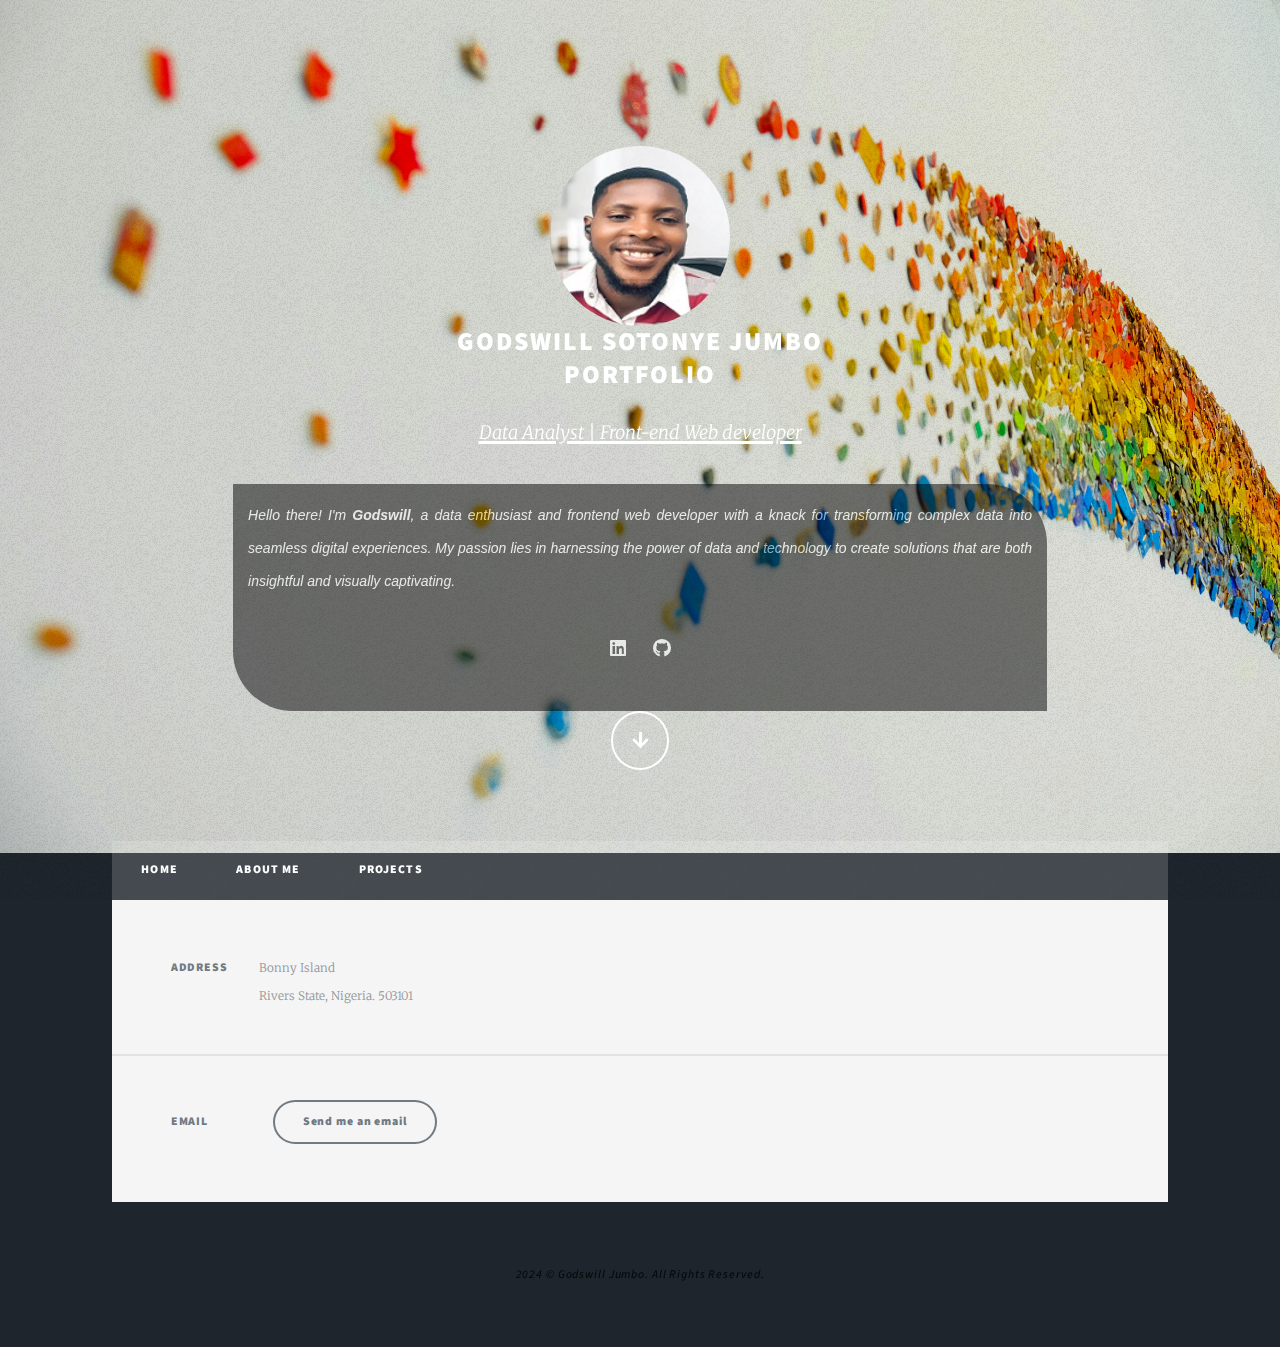
==== index.html @ 6b34c055 "Add files via upload" ====
<!DOCTYPE HTML>
<html>
	<head>
		<title>Godswill's Portfolio</title>
		<meta charset="utf-8" />
		<meta name="viewport" content="width=device-width, initial-scale=1, user-scalable=no" />
		<link rel="stylesheet" href="assets/css/main.css" />
		<noscript><link rel="stylesheet" href="assets/css/noscript.css" /></noscript>
	</head>
	<body class="is-preload">

		<!-- Wrapper -->
			<div id="wrapper" class="fade-in">

				<!-- Intro -->
					<div id="intro">
						<div class="round-frame">
							<img src="images/GodswillJumbo.jpg" alt="profile_photo" />
						</div>
						<h2>Godswill Sotonye Jumbo<br/>
						Portfolio</h2>
						<p style="text-decoration: underline;
						text-decoration-thickness: 3px;">Data Analyst | Front-end Web developer</p>
						<div style="
						Background-color: #000; opacity: 0.5; 
						font-size: 14px; font-style: italic; font-family: Verdana, Geneva, Tahoma, sans-serif;
						width: 70%; text-align: justify; padding: 15px; 
						border-top-right-radius: 60px; border-bottom-left-radius: 60px; ">					
						Hello there! I'm <b>Godswill</b>, a data enthusiast and frontend web developer
							with a knack for transforming complex data into seamless digital experiences.
							My passion lies in harnessing the power of data and technology to create solutions
							that are both insightful and visually captivating.
							<br/><br/>
							<div style="text-align: center;">
								<ul class="icons">
									<li><a href="https://www.linkedin.com/in/godswilljumbo" class="icon brands fa-linkedin"><span class="label">LinkedIn</span></a></li>
									<li><a href="https://www.github.com/godswilljumbo" class="icon brands fa-github"><span class="label">GitHub</span></a></li>
								</ul>
							</div>
						</div>
						<ul class="actions">
							<li><a href="#header" class="button icon solid solo fa-arrow-down scrolly">Continue</a></li>
						</ul>
					</div>

				<!-- Header -->
					<header id="header">
						<a href="index.html" class="logo">My Projects</a>
					</header>

				<!-- Nav -->
					<nav id="nav">
						<ul class="links">
							<li><a href="index.html">Home</a></li>
							<li><a href="about.html">About Me</a></li>
							<li><a href="projects.html">Projects</a></li>

						</ul>
						
					</nav>

				
				<!-- Footer -->
					<footer id="footer">
						
						<section class="split contact">
							<section class="alt">
								<h3>Address</h3> 
								<p>Bonny Island<br />
								Rivers State, Nigeria. 503101</p>
							</section>
							<section>
								<h3>Email</h3>
								<p></p><ul><a href="mailto:godswill.j@outlook.com?subject=?&body=Message..." class="button">Send me an email</a></ul>
							</section>
							
						</section>
					</footer>

				<!-- Copyright -->
                <div id="copyright" style="color:#000">
                    2024 &copy Godswill Jumbo. All Rights Reserved.
                </div>

			</div>

		<!-- Scripts -->
			<script src="assets/js/jquery.min.js"></script>
			<script src="assets/js/jquery.scrollex.min.js"></script>
			<script src="assets/js/jquery.scrolly.min.js"></script>
			<script src="assets/js/browser.min.js"></script>
			<script src="assets/js/breakpoints.min.js"></script>
			<script src="assets/js/util.js"></script>
			<script src="assets/js/main.js"></script>

	</body>
</html>
---- assets/css/main.css ----
@import url(fontawesome-all.min.css);
@import url("https://fonts.googleapis.com/css?family=Merriweather:300,700,300italic,700italic|Source+Sans+Pro:900");

html, body, div, span, applet, object,
iframe, h1, h2, h3, h4, h5, h6, p, blockquote,
pre, a, abbr, acronym, address, big, cite,
code, del, dfn, em, img, ins, kbd, q, s, samp,
small, strike, strong, sub, sup, tt, var, b,
u, i, center, dl, dt, dd, ol, ul, li, fieldset,
form, label, legend, table, caption, tbody,
tfoot, thead, tr, th, td, article, aside,
canvas, details, embed, figure, figcaption,
footer, header, hgroup, menu, nav, output, ruby,
section, summary, time, mark, audio, video {
	margin: 0;
	padding: 0;
	border: 0;
	font-size: 100%;
	font: inherit;
	vertical-align: baseline;}

article, aside, details, figcaption, figure,
footer, header, hgroup, menu, nav, section {
	display: block;}

body {
	line-height: 1;
}

ol, ul {
	list-style: none;
}

blockquote, q {
	quotes: none;
}

	blockquote:before, blockquote:after, q:before, q:after {
		content: '';
		content: none;
	}

table {
	border-collapse: collapse;
	border-spacing: 0;
}

body {
	-webkit-text-size-adjust: none;
}

mark {
	background-color: transparent;
	color: inherit;
}

input::-moz-focus-inner {
	border: 0;
	padding: 0;
}

input, select, textarea {
	-moz-appearance: none;
	-webkit-appearance: none;
	-ms-appearance: none;
	appearance: none;
}

/* Basic */

	@-ms-viewport {
		width: device-width;
	}

	body {
		-ms-overflow-style: scrollbar;
	}

	@media screen and (max-width: 480px) {

		html, body {
			min-width: 320px;
		}

	}

	html {
		box-sizing: border-box;
	}

	*, *:before, *:after {
		box-sizing: inherit;
	}

	body {
		background-color: #1e252d;
	}

		body.is-preload *, body.is-preload *:before, body.is-preload *:after {
			-moz-animation: none !important;
			-webkit-animation: none !important;
			-ms-animation: none !important;
			animation: none !important;
			-moz-transition: none !important;
			-webkit-transition: none !important;
			-ms-transition: none !important;
			transition: none !important;
		}

/* Type */

	html {
		font-size: 16pt;
	}

		@media screen and (max-width: 1680px) {

			html {
				font-size: 12pt;
			}

		}

		@media screen and (max-width: 1280px) {

			html {
				font-size: 11pt;
			}

		}

		@media screen and (max-width: 360px) {

			html {
				font-size: 10pt;
			}

		}

	body {
		color: #212931;
	}

	body, input, select, textarea {
		font-family: "Merriweather", Georgia, serif;
		font-weight: 300;
		font-size: 1rem;
		line-height: 2.375;
	}

	a {
		-moz-transition: color 0.2s ease-in-out, background-color 0.2s ease-in-out, border-color 0.2s ease-in-out, box-shadow 0.2s ease-in-out;
		-webkit-transition: color 0.2s ease-in-out, background-color 0.2s ease-in-out, border-color 0.2s ease-in-out, box-shadow 0.2s ease-in-out;
		-ms-transition: color 0.2s ease-in-out, background-color 0.2s ease-in-out, border-color 0.2s ease-in-out, box-shadow 0.2s ease-in-out;
		transition: color 0.2s ease-in-out, background-color 0.2s ease-in-out, border-color 0.2s ease-in-out, box-shadow 0.2s ease-in-out;
		border-bottom: dotted 1px;
		text-decoration: none;
	}

		a:hover {
			border-bottom-color: transparent;
		}

	strong, b {
		font-weight: 600;
	}

	em, i {
		font-style: italic;
	}

	p {
		text-align: justify;
		margin: 0 0 2rem 0;
	}

	h1, h2, h3, h4, h5, h6 {
		font-family: "Source Sans Pro", Helvetica, sans-serif;
		font-weight: 900;
		line-height: 1.5;
		letter-spacing: 0.075em;
		text-transform: uppercase;
		margin: 0 0 1rem 0;
	}

		h1 a, h2 a, h3 a, h4 a, h5 a, h6 a {
			border-bottom: 0;
			color: inherit;
			text-decoration: none;
		}

	h1 {
		font-size: 4rem;
		line-height: 1.1;
		margin: 0 0 2rem 0;
	}

	h2 {
		font-size: 1.75rem;
		line-height: 1.3;
		margin: 0 0 1.5rem 0;
	}

	h3 {
		font-size: 1.25rem;
		margin: 0 0 1.5rem 0;
	}

	h4 {
		font-size: 1rem;
	}

	h5 {
		font-size: 0.9rem;
	}

	h6 {
		font-size: 0.8rem;
	}

	sub {
		font-size: 0.8rem;
		position: relative;
		top: 0.5rem;
	}

	sup {
		font-size: 0.8rem;
		position: relative;
		top: -0.5rem;
	}

	blockquote {
		border-left: solid 4px;
		font-style: italic;
		margin: 0 0 2rem 0;
		padding: 0.5rem 0 0.5rem 2rem;
	}

	code {
		border: solid 2px;
		font-family: "Courier New", monospace;
		font-size: 0.9rem;
		margin: 0 0.25rem;
		padding: 0.25rem 0.65rem;
	}

	pre {
		-webkit-overflow-scrolling: touch;
		font-family: "Courier New", monospace;
		font-size: 0.9rem;
		margin: 0 0 2rem 0;
	}

		pre code {
			display: block;
			line-height: 1.75;
			padding: 1rem 1.5rem;
			overflow-x: auto;
		}

	hr {
		border: 0;
		border-bottom: solid 2px;
		margin: 3rem 0;
	}

		hr.major {
			margin: 5rem 0;
		}

	.align-left {
		text-align: left;
	}

	.align-center {
		text-align: center;
	}

	.align-right {
		text-align: right;
	}

	input, select, textarea {
		color: #212931;
	}

	a {
		color: #212931;
		border-bottom-color: rgba(33, 41, 49, 0.5);
	}

		a:hover {
			border-bottom-color: transparent;
			color: #18bfef !important;
		}

	strong, b {
		color: #212931;
	}

	h1, h2, h3, h4, h5, h6 {
		color: #212931;
	}

	blockquote {
		border-left-color: #eeeeee;
	}

	code {
		background: rgba(220, 220, 220, 0.25);
		border-color: #eeeeee;
	}

	hr {
		border-bottom-color: #eeeeee;
	}

/* Row */

	.row {
		display: flex;
		flex-wrap: wrap;
		box-sizing: border-box;
		align-items: stretch;
	}

		.row > * {
			box-sizing: border-box;
		}

		.row.gtr-uniform > * > :last-child {
			margin-bottom: 0;
		}

		.row.aln-left {
			justify-content: flex-start;
		}

		.row.aln-center {
			justify-content: center;
		}

		.row.aln-right {
			justify-content: flex-end;
		}

		.row.aln-top {
			align-items: flex-start;
		}

		.row.aln-middle {
			align-items: center;
		}

		.row.aln-bottom {
			align-items: flex-end;
		}

		.row > .imp {
			order: -1;
		}

		.row > .col-1 {
			width: 8.33333%;
		}

		.row > .off-1 {
			margin-left: 8.33333%;
		}

		.row > .col-2 {
			width: 16.66667%;
		}

		.row > .off-2 {
			margin-left: 16.66667%;
		}

		.row > .col-3 {
			width: 25%;
		}

		.row > .off-3 {
			margin-left: 25%;
		}

		.row > .col-4 {
			width: 33.33333%;
		}

		.row > .off-4 {
			margin-left: 33.33333%;
		}

		.row > .col-5 {
			width: 41.66667%;
		}

		.row > .off-5 {
			margin-left: 41.66667%;
		}

		.row > .col-6 {
			width: 50%;
		}

		.row > .off-6 {
			margin-left: 50%;
		}

		.row > .col-7 {
			width: 58.33333%;
		}

		.row > .off-7 {
			margin-left: 58.33333%;
		}

		.row > .col-8 {
			width: 66.66667%;
		}

		.row > .off-8 {
			margin-left: 66.66667%;
		}

		.row > .col-9 {
			width: 75%;
		}

		.row > .off-9 {
			margin-left: 75%;
		}

		.row > .col-10 {
			width: 83.33333%;
		}

		.row > .off-10 {
			margin-left: 83.33333%;
		}

		.row > .col-11 {
			width: 91.66667%;
		}

		.row > .off-11 {
			margin-left: 91.66667%;
		}

		.row > .col-12 {
			width: 100%;
		}

		.row > .off-12 {
			margin-left: 100%;
		}

		.row.gtr-0 {
			margin-top: 0;
			margin-left: 0rem;
		}

			.row.gtr-0 > * {
				padding: 0 0 0 0rem;
			}

			.row.gtr-0.gtr-uniform {
				margin-top: 0rem;
			}

				.row.gtr-0.gtr-uniform > * {
					padding-top: 0rem;
				}

		.row.gtr-25 {
			margin-top: 0;
			margin-left: -0.375rem;
		}

			.row.gtr-25 > * {
				padding: 0 0 0 0.375rem;
			}

			.row.gtr-25.gtr-uniform {
				margin-top: -0.375rem;
			}

				.row.gtr-25.gtr-uniform > * {
					padding-top: 0.375rem;
				}

		.row.gtr-50 {
			margin-top: 0;
			margin-left: -0.75rem;
		}

			.row.gtr-50 > * {
				padding: 0 0 0 0.75rem;
			}

			.row.gtr-50.gtr-uniform {
				margin-top: -0.75rem;
			}

				.row.gtr-50.gtr-uniform > * {
					padding-top: 0.75rem;
				}

		.row {
			margin-top: 0;
			margin-left: -1.5rem;
		}

			.row > * {
				padding: 0 0 0 1.5rem;
			}

			.row.gtr-uniform {
				margin-top: -1.5rem;
			}

				.row.gtr-uniform > * {
					padding-top: 1.5rem;
				}

		.row.gtr-150 {
			margin-top: 0;
			margin-left: -2.25rem;
		}

			.row.gtr-150 > * {
				padding: 0 0 0 2.25rem;
			}

			.row.gtr-150.gtr-uniform {
				margin-top: -2.25rem;
			}

				.row.gtr-150.gtr-uniform > * {
					padding-top: 2.25rem;
				}

		.row.gtr-200 {
			margin-top: 0;
			margin-left: -3rem;
		}

			.row.gtr-200 > * {
				padding: 0 0 0 3rem;
			}

			.row.gtr-200.gtr-uniform {
				margin-top: -3rem;
			}

				.row.gtr-200.gtr-uniform > * {
					padding-top: 3rem;
				}

		@media screen and (max-width: 1680px) {

			.row {
				display: flex;
				flex-wrap: wrap;
				box-sizing: border-box;
				align-items: stretch;
			}

				.row > * {
					box-sizing: border-box;
				}

				.row.gtr-uniform > * > :last-child {
					margin-bottom: 0;
				}

				.row.aln-left {
					justify-content: flex-start;
				}

				.row.aln-center {
					justify-content: center;
				}

				.row.aln-right {
					justify-content: flex-end;
				}

				.row.aln-top {
					align-items: flex-start;
				}

				.row.aln-middle {
					align-items: center;
				}

				.row.aln-bottom {
					align-items: flex-end;
				}

				.row > .imp-xlarge {
					order: -1;
				}

				.row > .col-1-xlarge {
					width: 8.33333%;
				}

				.row > .off-1-xlarge {
					margin-left: 8.33333%;
				}

				.row > .col-2-xlarge {
					width: 16.66667%;
				}

				.row > .off-2-xlarge {
					margin-left: 16.66667%;
				}

				.row > .col-3-xlarge {
					width: 25%;
				}

				.row > .off-3-xlarge {
					margin-left: 25%;
				}

				.row > .col-4-xlarge {
					width: 33.33333%;
				}

				.row > .off-4-xlarge {
					margin-left: 33.33333%;
				}

				.row > .col-5-xlarge {
					width: 41.66667%;
				}

				.row > .off-5-xlarge {
					margin-left: 41.66667%;
				}

				.row > .col-6-xlarge {
					width: 50%;
				}

				.row > .off-6-xlarge {
					margin-left: 50%;
				}

				.row > .col-7-xlarge {
					width: 58.33333%;
				}

				.row > .off-7-xlarge {
					margin-left: 58.33333%;
				}

				.row > .col-8-xlarge {
					width: 66.66667%;
				}

				.row > .off-8-xlarge {
					margin-left: 66.66667%;
				}

				.row > .col-9-xlarge {
					width: 75%;
				}

				.row > .off-9-xlarge {
					margin-left: 75%;
				}

				.row > .col-10-xlarge {
					width: 83.33333%;
				}

				.row > .off-10-xlarge {
					margin-left: 83.33333%;
				}

				.row > .col-11-xlarge {
					width: 91.66667%;
				}

				.row > .off-11-xlarge {
					margin-left: 91.66667%;
				}

				.row > .col-12-xlarge {
					width: 100%;
				}

				.row > .off-12-xlarge {
					margin-left: 100%;
				}

				.row.gtr-0 {
					margin-top: 0;
					margin-left: 0rem;
				}

					.row.gtr-0 > * {
						padding: 0 0 0 0rem;
					}

					.row.gtr-0.gtr-uniform {
						margin-top: 0rem;
					}

						.row.gtr-0.gtr-uniform > * {
							padding-top: 0rem;
						}

				.row.gtr-25 {
					margin-top: 0;
					margin-left: -0.375rem;
				}

					.row.gtr-25 > * {
						padding: 0 0 0 0.375rem;
					}

					.row.gtr-25.gtr-uniform {
						margin-top: -0.375rem;
					}

						.row.gtr-25.gtr-uniform > * {
							padding-top: 0.375rem;
						}

				.row.gtr-50 {
					margin-top: 0;
					margin-left: -0.75rem;
				}

					.row.gtr-50 > * {
						padding: 0 0 0 0.75rem;
					}

					.row.gtr-50.gtr-uniform {
						margin-top: -0.75rem;
					}

						.row.gtr-50.gtr-uniform > * {
							padding-top: 0.75rem;
						}

				.row {
					margin-top: 0;
					margin-left: -1.5rem;
				}

					.row > * {
						padding: 0 0 0 1.5rem;
					}

					.row.gtr-uniform {
						margin-top: -1.5rem;
					}

						.row.gtr-uniform > * {
							padding-top: 1.5rem;
						}

				.row.gtr-150 {
					margin-top: 0;
					margin-left: -2.25rem;
				}

					.row.gtr-150 > * {
						padding: 0 0 0 2.25rem;
					}

					.row.gtr-150.gtr-uniform {
						margin-top: -2.25rem;
					}

						.row.gtr-150.gtr-uniform > * {
							padding-top: 2.25rem;
						}

				.row.gtr-200 {
					margin-top: 0;
					margin-left: -3rem;
				}

					.row.gtr-200 > * {
						padding: 0 0 0 3rem;
					}

					.row.gtr-200.gtr-uniform {
						margin-top: -3rem;
					}

						.row.gtr-200.gtr-uniform > * {
							padding-top: 3rem;
						}

		}

		@media screen and (max-width: 1280px) {

			.row {
				display: flex;
				flex-wrap: wrap;
				box-sizing: border-box;
				align-items: stretch;
			}

				.row > * {
					box-sizing: border-box;
				}

				.row.gtr-uniform > * > :last-child {
					margin-bottom: 0;
				}

				.row.aln-left {
					justify-content: flex-start;
				}

				.row.aln-center {
					justify-content: center;
				}

				.row.aln-right {
					justify-content: flex-end;
				}

				.row.aln-top {
					align-items: flex-start;
				}

				.row.aln-middle {
					align-items: center;
				}

				.row.aln-bottom {
					align-items: flex-end;
				}

				.row > .imp-large {
					order: -1;
				}

				.row > .col-1-large {
					width: 8.33333%;
				}

				.row > .off-1-large {
					margin-left: 8.33333%;
				}

				.row > .col-2-large {
					width: 16.66667%;
				}

				.row > .off-2-large {
					margin-left: 16.66667%;
				}

				.row > .col-3-large {
					width: 25%;
				}

				.row > .off-3-large {
					margin-left: 25%;
				}

				.row > .col-4-large {
					width: 33.33333%;
				}

				.row > .off-4-large {
					margin-left: 33.33333%;
				}

				.row > .col-5-large {
					width: 41.66667%;
				}

				.row > .off-5-large {
					margin-left: 41.66667%;
				}

				.row > .col-6-large {
					width: 50%;
				}

				.row > .off-6-large {
					margin-left: 50%;
				}

				.row > .col-7-large {
					width: 58.33333%;
				}

				.row > .off-7-large {
					margin-left: 58.33333%;
				}

				.row > .col-8-large {
					width: 66.66667%;
				}

				.row > .off-8-large {
					margin-left: 66.66667%;
				}

				.row > .col-9-large {
					width: 75%;
				}

				.row > .off-9-large {
					margin-left: 75%;
				}

				.row > .col-10-large {
					width: 83.33333%;
				}

				.row > .off-10-large {
					margin-left: 83.33333%;
				}

				.row > .col-11-large {
					width: 91.66667%;
				}

				.row > .off-11-large {
					margin-left: 91.66667%;
				}

				.row > .col-12-large {
					width: 100%;
				}

				.row > .off-12-large {
					margin-left: 100%;
				}

				.row.gtr-0 {
					margin-top: 0;
					margin-left: 0rem;
				}

					.row.gtr-0 > * {
						padding: 0 0 0 0rem;
					}

					.row.gtr-0.gtr-uniform {
						margin-top: 0rem;
					}

						.row.gtr-0.gtr-uniform > * {
							padding-top: 0rem;
						}

				.row.gtr-25 {
					margin-top: 0;
					margin-left: -0.375rem;
				}

					.row.gtr-25 > * {
						padding: 0 0 0 0.375rem;
					}

					.row.gtr-25.gtr-uniform {
						margin-top: -0.375rem;
					}

						.row.gtr-25.gtr-uniform > * {
							padding-top: 0.375rem;
						}

				.row.gtr-50 {
					margin-top: 0;
					margin-left: -0.75rem;
				}

					.row.gtr-50 > * {
						padding: 0 0 0 0.75rem;
					}

					.row.gtr-50.gtr-uniform {
						margin-top: -0.75rem;
					}

						.row.gtr-50.gtr-uniform > * {
							padding-top: 0.75rem;
						}

				.row {
					margin-top: 0;
					margin-left: -1.5rem;
				}

					.row > * {
						padding: 0 0 0 1.5rem;
					}

					.row.gtr-uniform {
						margin-top: -1.5rem;
					}

						.row.gtr-uniform > * {
							padding-top: 1.5rem;
						}

				.row.gtr-150 {
					margin-top: 0;
					margin-left: -2.25rem;
				}

					.row.gtr-150 > * {
						padding: 0 0 0 2.25rem;
					}

					.row.gtr-150.gtr-uniform {
						margin-top: -2.25rem;
					}

						.row.gtr-150.gtr-uniform > * {
							padding-top: 2.25rem;
						}

				.row.gtr-200 {
					margin-top: 0;
					margin-left: -3rem;
				}

					.row.gtr-200 > * {
						padding: 0 0 0 3rem;
					}

					.row.gtr-200.gtr-uniform {
						margin-top: -3rem;
					}

						.row.gtr-200.gtr-uniform > * {
							padding-top: 3rem;
						}

		}

		@media screen and (max-width: 980px) {

			.row {
				display: flex;
				flex-wrap: wrap;
				box-sizing: border-box;
				align-items: stretch;
			}

				.row > * {
					box-sizing: border-box;
				}

				.row.gtr-uniform > * > :last-child {
					margin-bottom: 0;
				}

				.row.aln-left {
					justify-content: flex-start;
				}

				.row.aln-center {
					justify-content: center;
				}

				.row.aln-right {
					justify-content: flex-end;
				}

				.row.aln-top {
					align-items: flex-start;
				}

				.row.aln-middle {
					align-items: center;
				}

				.row.aln-bottom {
					align-items: flex-end;
				}

				.row > .imp-medium {
					order: -1;
				}

				.row > .col-1-medium {
					width: 8.33333%;
				}

				.row > .off-1-medium {
					margin-left: 8.33333%;
				}

				.row > .col-2-medium {
					width: 16.66667%;
				}

				.row > .off-2-medium {
					margin-left: 16.66667%;
				}

				.row > .col-3-medium {
					width: 25%;
				}

				.row > .off-3-medium {
					margin-left: 25%;
				}

				.row > .col-4-medium {
					width: 33.33333%;
				}

				.row > .off-4-medium {
					margin-left: 33.33333%;
				}

				.row > .col-5-medium {
					width: 41.66667%;
				}

				.row > .off-5-medium {
					margin-left: 41.66667%;
				}

				.row > .col-6-medium {
					width: 50%;
				}

				.row > .off-6-medium {
					margin-left: 50%;
				}

				.row > .col-7-medium {
					width: 58.33333%;
				}

				.row > .off-7-medium {
					margin-left: 58.33333%;
				}

				.row > .col-8-medium {
					width: 66.66667%;
				}

				.row > .off-8-medium {
					margin-left: 66.66667%;
				}

				.row > .col-9-medium {
					width: 75%;
				}

				.row > .off-9-medium {
					margin-left: 75%;
				}

				.row > .col-10-medium {
					width: 83.33333%;
				}

				.row > .off-10-medium {
					margin-left: 83.33333%;
				}

				.row > .col-11-medium {
					width: 91.66667%;
				}

				.row > .off-11-medium {
					margin-left: 91.66667%;
				}

				.row > .col-12-medium {
					width: 100%;
				}

				.row > .off-12-medium {
					margin-left: 100%;
				}

				.row.gtr-0 {
					margin-top: 0;
					margin-left: 0rem;
				}

					.row.gtr-0 > * {
						padding: 0 0 0 0rem;
					}

					.row.gtr-0.gtr-uniform {
						margin-top: 0rem;
					}

						.row.gtr-0.gtr-uniform > * {
							padding-top: 0rem;
						}

				.row.gtr-25 {
					margin-top: 0;
					margin-left: -0.375rem;
				}

					.row.gtr-25 > * {
						padding: 0 0 0 0.375rem;
					}

					.row.gtr-25.gtr-uniform {
						margin-top: -0.375rem;
					}

						.row.gtr-25.gtr-uniform > * {
							padding-top: 0.375rem;
						}

				.row.gtr-50 {
					margin-top: 0;
					margin-left: -0.75rem;
				}

					.row.gtr-50 > * {
						padding: 0 0 0 0.75rem;
					}

					.row.gtr-50.gtr-uniform {
						margin-top: -0.75rem;
					}

						.row.gtr-50.gtr-uniform > * {
							padding-top: 0.75rem;
						}

				.row {
					margin-top: 0;
					margin-left: -1.5rem;
				}

					.row > * {
						padding: 0 0 0 1.5rem;
					}

					.row.gtr-uniform {
						margin-top: -1.5rem;
					}

						.row.gtr-uniform > * {
							padding-top: 1.5rem;
						}

				.row.gtr-150 {
					margin-top: 0;
					margin-left: -2.25rem;
				}

					.row.gtr-150 > * {
						padding: 0 0 0 2.25rem;
					}

					.row.gtr-150.gtr-uniform {
						margin-top: -2.25rem;
					}

						.row.gtr-150.gtr-uniform > * {
							padding-top: 2.25rem;
						}

				.row.gtr-200 {
					margin-top: 0;
					margin-left: -3rem;
				}

					.row.gtr-200 > * {
						padding: 0 0 0 3rem;
					}

					.row.gtr-200.gtr-uniform {
						margin-top: -3rem;
					}

						.row.gtr-200.gtr-uniform > * {
							padding-top: 3rem;
						}

		}

		@media screen and (max-width: 736px) {

			.row {
				display: flex;
				flex-wrap: wrap;
				box-sizing: border-box;
				align-items: stretch;
			}

				.row > * {
					box-sizing: border-box;
				}

				.row.gtr-uniform > * > :last-child {
					margin-bottom: 0;
				}

				.row.aln-left {
					justify-content: flex-start;
				}

				.row.aln-center {
					justify-content: center;
				}

				.row.aln-right {
					justify-content: flex-end;
				}

				.row.aln-top {
					align-items: flex-start;
				}

				.row.aln-middle {
					align-items: center;
				}

				.row.aln-bottom {
					align-items: flex-end;
				}

				.row > .imp-small {
					order: -1;
				}

				.row > .col-1-small {
					width: 8.33333%;
				}

				.row > .off-1-small {
					margin-left: 8.33333%;
				}

				.row > .col-2-small {
					width: 16.66667%;
				}

				.row > .off-2-small {
					margin-left: 16.66667%;
				}

				.row > .col-3-small {
					width: 25%;
				}

				.row > .off-3-small {
					margin-left: 25%;
				}

				.row > .col-4-small {
					width: 33.33333%;
				}

				.row > .off-4-small {
					margin-left: 33.33333%;
				}

				.row > .col-5-small {
					width: 41.66667%;
				}

				.row > .off-5-small {
					margin-left: 41.66667%;
				}

				.row > .col-6-small {
					width: 50%;
				}

				.row > .off-6-small {
					margin-left: 50%;
				}

				.row > .col-7-small {
					width: 58.33333%;
				}

				.row > .off-7-small {
					margin-left: 58.33333%;
				}

				.row > .col-8-small {
					width: 66.66667%;
				}

				.row > .off-8-small {
					margin-left: 66.66667%;
				}

				.row > .col-9-small {
					width: 75%;
				}

				.row > .off-9-small {
					margin-left: 75%;
				}

				.row > .col-10-small {
					width: 83.33333%;
				}

				.row > .off-10-small {
					margin-left: 83.33333%;
				}

				.row > .col-11-small {
					width: 91.66667%;
				}

				.row > .off-11-small {
					margin-left: 91.66667%;
				}

				.row > .col-12-small {
					width: 100%;
				}

				.row > .off-12-small {
					margin-left: 100%;
				}

				.row.gtr-0 {
					margin-top: 0;
					margin-left: 0rem;
				}

					.row.gtr-0 > * {
						padding: 0 0 0 0rem;
					}

					.row.gtr-0.gtr-uniform {
						margin-top: 0rem;
					}

						.row.gtr-0.gtr-uniform > * {
							padding-top: 0rem;
						}

				.row.gtr-25 {
					margin-top: 0;
					margin-left: -0.375rem;
				}

					.row.gtr-25 > * {
						padding: 0 0 0 0.375rem;
					}

					.row.gtr-25.gtr-uniform {
						margin-top: -0.375rem;
					}

						.row.gtr-25.gtr-uniform > * {
							padding-top: 0.375rem;
						}

				.row.gtr-50 {
					margin-top: 0;
					margin-left: -0.75rem;
				}

					.row.gtr-50 > * {
						padding: 0 0 0 0.75rem;
					}

					.row.gtr-50.gtr-uniform {
						margin-top: -0.75rem;
					}

						.row.gtr-50.gtr-uniform > * {
							padding-top: 0.75rem;
						}

				.row {
					margin-top: 0;
					margin-left: -1.5rem;
				}

					.row > * {
						padding: 0 0 0 1.5rem;
					}

					.row.gtr-uniform {
						margin-top: -1.5rem;
					}

						.row.gtr-uniform > * {
							padding-top: 1.5rem;
						}

				.row.gtr-150 {
					margin-top: 0;
					margin-left: -2.25rem;
				}

					.row.gtr-150 > * {
						padding: 0 0 0 2.25rem;
					}

					.row.gtr-150.gtr-uniform {
						margin-top: -2.25rem;
					}

						.row.gtr-150.gtr-uniform > * {
							padding-top: 2.25rem;
						}

				.row.gtr-200 {
					margin-top: 0;
					margin-left: -3rem;
				}

					.row.gtr-200 > * {
						padding: 0 0 0 3rem;
					}

					.row.gtr-200.gtr-uniform {
						margin-top: -3rem;
					}

						.row.gtr-200.gtr-uniform > * {
							padding-top: 3rem;
						}

		}

		@media screen and (max-width: 480px) {

			.row {
				display: flex;
				flex-wrap: wrap;
				box-sizing: border-box;
				align-items: stretch;
			}

				.row > * {
					box-sizing: border-box;
				}

				.row.gtr-uniform > * > :last-child {
					margin-bottom: 0;
				}

				.row.aln-left {
					justify-content: flex-start;
				}

				.row.aln-center {
					justify-content: center;
				}

				.row.aln-right {
					justify-content: flex-end;
				}

				.row.aln-top {
					align-items: flex-start;
				}

				.row.aln-middle {
					align-items: center;
				}

				.row.aln-bottom {
					align-items: flex-end;
				}

				.row > .imp-xsmall {
					order: -1;
				}

				.row > .col-1-xsmall {
					width: 8.33333%;
				}

				.row > .off-1-xsmall {
					margin-left: 8.33333%;
				}

				.row > .col-2-xsmall {
					width: 16.66667%;
				}

				.row > .off-2-xsmall {
					margin-left: 16.66667%;
				}

				.row > .col-3-xsmall {
					width: 25%;
				}

				.row > .off-3-xsmall {
					margin-left: 25%;
				}

				.row > .col-4-xsmall {
					width: 33.33333%;
				}

				.row > .off-4-xsmall {
					margin-left: 33.33333%;
				}

				.row > .col-5-xsmall {
					width: 41.66667%;
				}

				.row > .off-5-xsmall {
					margin-left: 41.66667%;
				}

				.row > .col-6-xsmall {
					width: 50%;
				}

				.row > .off-6-xsmall {
					margin-left: 50%;
				}

				.row > .col-7-xsmall {
					width: 58.33333%;
				}

				.row > .off-7-xsmall {
					margin-left: 58.33333%;
				}

				.row > .col-8-xsmall {
					width: 66.66667%;
				}

				.row > .off-8-xsmall {
					margin-left: 66.66667%;
				}

				.row > .col-9-xsmall {
					width: 75%;
				}

				.row > .off-9-xsmall {
					margin-left: 75%;
				}

				.row > .col-10-xsmall {
					width: 83.33333%;
				}

				.row > .off-10-xsmall {
					margin-left: 83.33333%;
				}

				.row > .col-11-xsmall {
					width: 91.66667%;
				}

				.row > .off-11-xsmall {
					margin-left: 91.66667%;
				}

				.row > .col-12-xsmall {
					width: 100%;
				}

				.row > .off-12-xsmall {
					margin-left: 100%;
				}

				.row.gtr-0 {
					margin-top: 0;
					margin-left: 0rem;
				}

					.row.gtr-0 > * {
						padding: 0 0 0 0rem;
					}

					.row.gtr-0.gtr-uniform {
						margin-top: 0rem;
					}

						.row.gtr-0.gtr-uniform > * {
							padding-top: 0rem;
						}

				.row.gtr-25 {
					margin-top: 0;
					margin-left: -0.375rem;
				}

					.row.gtr-25 > * {
						padding: 0 0 0 0.375rem;
					}

					.row.gtr-25.gtr-uniform {
						margin-top: -0.375rem;
					}

						.row.gtr-25.gtr-uniform > * {
							padding-top: 0.375rem;
						}

				.row.gtr-50 {
					margin-top: 0;
					margin-left: -0.75rem;
				}

					.row.gtr-50 > * {
						padding: 0 0 0 0.75rem;
					}

					.row.gtr-50.gtr-uniform {
						margin-top: -0.75rem;
					}

						.row.gtr-50.gtr-uniform > * {
							padding-top: 0.75rem;
						}

				.row {
					margin-top: 0;
					margin-left: -1.5rem;
				}

					.row > * {
						padding: 0 0 0 1.5rem;
					}

					.row.gtr-uniform {
						margin-top: -1.5rem;
					}

						.row.gtr-uniform > * {
							padding-top: 1.5rem;
						}

				.row.gtr-150 {
					margin-top: 0;
					margin-left: -2.25rem;
				}

					.row.gtr-150 > * {
						padding: 0 0 0 2.25rem;
					}

					.row.gtr-150.gtr-uniform {
						margin-top: -2.25rem;
					}

						.row.gtr-150.gtr-uniform > * {
							padding-top: 2.25rem;
						}

				.row.gtr-200 {
					margin-top: 0;
					margin-left: -3rem;
				}

					.row.gtr-200 > * {
						padding: 0 0 0 3rem;
					}

					.row.gtr-200.gtr-uniform {
						margin-top: -3rem;
					}

						.row.gtr-200.gtr-uniform > * {
							padding-top: 3rem;
						}

		}

		@media screen and (max-width: 360px) {

			.row {
				display: flex;
				flex-wrap: wrap;
				box-sizing: border-box;
				align-items: stretch;
			}

				.row > * {
					box-sizing: border-box;
				}

				.row.gtr-uniform > * > :last-child {
					margin-bottom: 0;
				}

				.row.aln-left {
					justify-content: flex-start;
				}

				.row.aln-center {
					justify-content: center;
				}

				.row.aln-right {
					justify-content: flex-end;
				}

				.row.aln-top {
					align-items: flex-start;
				}

				.row.aln-middle {
					align-items: center;
				}

				.row.aln-bottom {
					align-items: flex-end;
				}

				.row > .imp-xxsmall {
					order: -1;
				}

				.row > .col-1-xxsmall {
					width: 8.33333%;
				}

				.row > .off-1-xxsmall {
					margin-left: 8.33333%;
				}

				.row > .col-2-xxsmall {
					width: 16.66667%;
				}

				.row > .off-2-xxsmall {
					margin-left: 16.66667%;
				}

				.row > .col-3-xxsmall {
					width: 25%;
				}

				.row > .off-3-xxsmall {
					margin-left: 25%;
				}

				.row > .col-4-xxsmall {
					width: 33.33333%;
				}

				.row > .off-4-xxsmall {
					margin-left: 33.33333%;
				}

				.row > .col-5-xxsmall {
					width: 41.66667%;
				}

				.row > .off-5-xxsmall {
					margin-left: 41.66667%;
				}

				.row > .col-6-xxsmall {
					width: 50%;
				}

				.row > .off-6-xxsmall {
					margin-left: 50%;
				}

				.row > .col-7-xxsmall {
					width: 58.33333%;
				}

				.row > .off-7-xxsmall {
					margin-left: 58.33333%;
				}

				.row > .col-8-xxsmall {
					width: 66.66667%;
				}

				.row > .off-8-xxsmall {
					margin-left: 66.66667%;
				}

				.row > .col-9-xxsmall {
					width: 75%;
				}

				.row > .off-9-xxsmall {
					margin-left: 75%;
				}

				.row > .col-10-xxsmall {
					width: 83.33333%;
				}

				.row > .off-10-xxsmall {
					margin-left: 83.33333%;
				}

				.row > .col-11-xxsmall {
					width: 91.66667%;
				}

				.row > .off-11-xxsmall {
					margin-left: 91.66667%;
				}

				.row > .col-12-xxsmall {
					width: 100%;
				}

				.row > .off-12-xxsmall {
					margin-left: 100%;
				}

				.row.gtr-0 {
					margin-top: 0;
					margin-left: 0rem;
				}

					.row.gtr-0 > * {
						padding: 0 0 0 0rem;
					}

					.row.gtr-0.gtr-uniform {
						margin-top: 0rem;
					}

						.row.gtr-0.gtr-uniform > * {
							padding-top: 0rem;
						}

				.row.gtr-25 {
					margin-top: 0;
					margin-left: -0.375rem;
				}

					.row.gtr-25 > * {
						padding: 0 0 0 0.375rem;
					}

					.row.gtr-25.gtr-uniform {
						margin-top: -0.375rem;
					}

						.row.gtr-25.gtr-uniform > * {
							padding-top: 0.375rem;
						}

				.row.gtr-50 {
					margin-top: 0;
					margin-left: -0.75rem;
				}

					.row.gtr-50 > * {
						padding: 0 0 0 0.75rem;
					}

					.row.gtr-50.gtr-uniform {
						margin-top: -0.75rem;
					}

						.row.gtr-50.gtr-uniform > * {
							padding-top: 0.75rem;
						}

				.row {
					margin-top: 0;
					margin-left: -1.5rem;
				}

					.row > * {
						padding: 0 0 0 1.5rem;
					}

					.row.gtr-uniform {
						margin-top: -1.5rem;
					}

						.row.gtr-uniform > * {
							padding-top: 1.5rem;
						}

				.row.gtr-150 {
					margin-top: 0;
					margin-left: -2.25rem;
				}

					.row.gtr-150 > * {
						padding: 0 0 0 2.25rem;
					}

					.row.gtr-150.gtr-uniform {
						margin-top: -2.25rem;
					}

						.row.gtr-150.gtr-uniform > * {
							padding-top: 2.25rem;
						}

				.row.gtr-200 {
					margin-top: 0;
					margin-left: -3rem;
				}

					.row.gtr-200 > * {
						padding: 0 0 0 3rem;
					}

					.row.gtr-200.gtr-uniform {
						margin-top: -3rem;
					}

						.row.gtr-200.gtr-uniform > * {
							padding-top: 3rem;
						}

		}

/* Box */

	.box {
		border: solid 2px;
		margin-bottom: 2rem;
		padding: 1.5rem;
	}

		.box > :last-child,
		.box > :last-child > :last-child,
		.box > :last-child > :last-child > :last-child {
			margin-bottom: 0;
		}

		.box.alt {
			border: 0;
			border-radius: 0;
			padding: 0;
		}

	.box {
		border-color: #eeeeee;
	}

/* Button */

	input[type="submit"],
	input[type="reset"],
	input[type="button"],
	button,
	.button {
		-moz-appearance: none;
		-webkit-appearance: none;
		-ms-appearance: none;
		appearance: none;
		-moz-transition: background-color 0.2s ease-in-out, box-shadow 0.2s ease-in-out, color 0.2s ease-in-out;
		-webkit-transition: background-color 0.2s ease-in-out, box-shadow 0.2s ease-in-out, color 0.2s ease-in-out;
		-ms-transition: background-color 0.2s ease-in-out, box-shadow 0.2s ease-in-out, color 0.2s ease-in-out;
		transition: background-color 0.2s ease-in-out, box-shadow 0.2s ease-in-out, color 0.2s ease-in-out;
		border: 0;
		border-radius: 50px;
		cursor: pointer;
		display: inline-block;
		font-family: "Source Sans Pro", Helvetica, sans-serif;
		font-size: 0.8rem;
		font-weight: 900;
		letter-spacing: 0.075em;
		height: 3rem;
		line-height: 3rem;
		padding: 0 2rem;
		text-align: center;
		text-decoration: none;
		text-transform: sentence;
		white-space: nowrap;
	}

		input[type="submit"].icon:before,
		input[type="reset"].icon:before,
		input[type="button"].icon:before,
		button.icon:before,
		.button.icon:before {
			margin-right: 0.5rem;
		}

		input[type="submit"].icon.solo,
		input[type="reset"].icon.solo,
		input[type="button"].icon.solo,
		button.icon.solo,
		.button.icon.solo {
			position: relative;
			width: 4rem;
			height: 4rem;
			line-height: 4rem;
			border-radius: 4rem;
			text-indent: 4rem;
			overflow: hidden;
			padding: 0;
			white-space: nowrap;
		}

			input[type="submit"].icon.solo:before,
			input[type="reset"].icon.solo:before,
			input[type="button"].icon.solo:before,
			button.icon.solo:before,
			.button.icon.solo:before {
				position: absolute;
				display: block;
				top: 0;
				left: 0;
				width: inherit;
				height: inherit;
				line-height: inherit;
				font-size: 1.25rem;
				margin-right: 0;
				text-align: center;
				text-indent: 0;
			}

		input[type="submit"].fit,
		input[type="reset"].fit,
		input[type="button"].fit,
		button.fit,
		.button.fit {
			width: 100%;
		}

		input[type="submit"].small,
		input[type="reset"].small,
		input[type="button"].small,
		button.small,
		.button.small {
			font-size: 0.7rem;
			height: 2.5rem;
			line-height: 2.5rem;
			padding: 0 1.5rem;
		}

		input[type="submit"].large,
		input[type="reset"].large,
		input[type="button"].large,
		button.large,
		.button.large {
			font-size: 0.9rem;
			height: 3.5rem;
			line-height: 3.5rem;
			padding: 0 2.75rem;
		}

		@media screen and (max-width: 980px) {

			input[type="submit"],
			input[type="reset"],
			input[type="button"],
			button,
			.button {
				font-size: 0.9rem;
				height: 3.25rem;
				line-height: 3.25rem;
			}

				input[type="submit"].large,
				input[type="reset"].large,
				input[type="button"].large,
				button.large,
				.button.large {
					font-size: 1rem;
					height: 3.75rem;
					line-height: 3.75rem;
				}

		}

		input[type="submit"].disabled, input[type="submit"]:disabled,
		input[type="reset"].disabled,
		input[type="reset"]:disabled,
		input[type="button"].disabled,
		input[type="button"]:disabled,
		button.disabled,
		button:disabled,
		.button.disabled,
		.button:disabled {
			pointer-events: none;
			opacity: 0.25;
		}

	input[type="submit"],
	input[type="reset"],
	input[type="button"],
	button,
	.button {
		background-color: transparent;
		box-shadow: inset 0 0 0 2px #212931;
		color: #212931 !important;
	}

		input[type="submit"]:hover,
		input[type="reset"]:hover,
		input[type="button"]:hover,
		button:hover,
		.button:hover {
			box-shadow: inset 0 0 0 2px #18bfef;
			color: #18bfef !important;
		}

		input[type="submit"].primary,
		input[type="reset"].primary,
		input[type="button"].primary,
		button.primary,
		.button.primary {
			background-color: #212931;
			box-shadow: none;
			color: #ffffff !important;
		}

			input[type="submit"].primary:hover,
			input[type="reset"].primary:hover,
			input[type="button"].primary:hover,
			button.primary:hover,
			.button.primary:hover {
				background-color: #18bfef;
			}

/* Form */

	form {
		margin: 0 0 2rem 0;
	}

		form > :last-child {
			margin-bottom: 0;
		}

		form > .fields {
			display: -moz-flex;
			display: -webkit-flex;
			display: -ms-flex;
			display: flex;
			-moz-flex-wrap: wrap;
			-webkit-flex-wrap: wrap;
			-ms-flex-wrap: wrap;
			flex-wrap: wrap;
			width: calc(100% + 3rem);
			margin: -1.5rem 0 2rem -1.5rem;
		}

			form > .fields > .field {
				-moz-flex-grow: 0;
				-webkit-flex-grow: 0;
				-ms-flex-grow: 0;
				flex-grow: 0;
				-moz-flex-shrink: 0;
				-webkit-flex-shrink: 0;
				-ms-flex-shrink: 0;
				flex-shrink: 0;
				padding: 1.5rem 0 0 1.5rem;
				width: calc(100% - 1.5rem);
			}

				form > .fields > .field.half {
					width: calc(50% - 0.75rem);
				}

				form > .fields > .field.third {
					width: calc(100%/3 - 0.5rem);
				}

				form > .fields > .field.quarter {
					width: calc(25% - 0.375rem);
				}

		@media screen and (max-width: 480px) {

			form > .fields {
				width: calc(100% + 3rem);
				margin: -1.5rem 0 2rem -1.5rem;
			}

				form > .fields > .field {
					padding: 1.5rem 0 0 1.5rem;
					width: calc(100% - 1.5rem);
				}

					form > .fields > .field.half {
						width: calc(100% - 1.5rem);
					}

					form > .fields > .field.third {
						width: calc(100% - 1.5rem);
					}

					form > .fields > .field.quarter {
						width: calc(100% - 1.5rem);
					}

		}

	label {
		display: block;
		font-family: "Source Sans Pro", Helvetica, sans-serif;
		font-weight: 900;
		line-height: 1.5;
		letter-spacing: 0.075em;
		font-size: 0.8rem;
		text-transform: uppercase;
		margin: 0 0 0.75rem 0;
	}

		@media screen and (max-width: 980px) {

			label {
				font-size: 0.9rem;
			}

		}

	input[type="text"],
	input[type="password"],
	input[type="email"],
	select,
	textarea {
		-moz-appearance: none;
		-webkit-appearance: none;
		-ms-appearance: none;
		appearance: none;
		background: transparent;
		border-radius: 0;
		border: solid 2px;
		color: inherit;
		display: block;
		outline: 0;
		padding: 0 1rem;
		text-decoration: none;
		width: 100%;
	}

		input[type="text"]:invalid,
		input[type="password"]:invalid,
		input[type="email"]:invalid,
		select:invalid,
		textarea:invalid {
			box-shadow: none;
		}

	select {
		background-size: 1.25rem;
		background-repeat: no-repeat;
		background-position: calc(100% - 1rem) center;
		height: 3rem;
		padding-right: 3rem;
		text-overflow: ellipsis;
	}

		select:focus::-ms-value {
			background-color: transparent;
		}

		select::-ms-expand {
			display: none;
		}

	input[type="text"],
	input[type="password"],
	input[type="email"],
	select {
		height: 3rem;
	}

	textarea {
		padding: 0.75rem 1rem;
	}

	input[type="checkbox"],
	input[type="radio"] {
		-moz-appearance: none;
		-webkit-appearance: none;
		-ms-appearance: none;
		appearance: none;
		display: block;
		float: left;
		margin-right: -2rem;
		opacity: 0;
		width: 1rem;
		z-index: -1;
	}

		input[type="checkbox"] + label,
		input[type="radio"] + label {
			text-decoration: none;
			cursor: pointer;
			display: inline-block;
			font-size: 1rem;
			letter-spacing: 0;
			font-family: "Merriweather", Georgia, serif;
			text-transform: none;
			font-weight: 300;
			padding-left: 2.8rem;
			padding-right: 1rem;
			position: relative;
		}

			input[type="checkbox"] + label:before,
			input[type="radio"] + label:before {
				-moz-osx-font-smoothing: grayscale;
				-webkit-font-smoothing: antialiased;
				display: inline-block;
				font-style: normal;
				font-variant: normal;
				text-rendering: auto;
				line-height: 1;
				text-transform: none !important;
				font-family: 'Font Awesome 5 Free';
				font-weight: 900;
			}

			input[type="checkbox"] + label:before,
			input[type="radio"] + label:before {
				border-radius: 0;
				border: solid 2px;
				content: '';
				display: inline-block;
				font-size: 0.8rem;
				height: 1.8rem;
				left: 0;
				line-height: 1.65rem;
				position: absolute;
				text-align: center;
				top: -0.125rem;
				width: 1.8rem;
			}

		input[type="checkbox"]:checked + label:before,
		input[type="radio"]:checked + label:before {
			content: '\f00c';
		}

	input[type="checkbox"] + label:before {
		border-radius: 0;
	}

	input[type="radio"] + label:before {
		border-radius: 100%;
	}

	::-webkit-input-placeholder {
		opacity: 1.0;
	}

	:-moz-placeholder {
		opacity: 1.0;
	}

	::-moz-placeholder {
		opacity: 1.0;
	}

	:-ms-input-placeholder {
		opacity: 1.0;
	}

	label {
		color: #212931;
	}

	input[type="text"],
	input[type="password"],
	input[type="email"],
	select,
	textarea {
		border-color: #eeeeee;
	}

		input[type="text"]:focus,
		input[type="password"]:focus,
		input[type="email"]:focus,
		select:focus,
		textarea:focus {
			border-color: #18bfef;
		}

	select {
		background-image: url("data:image/svg+xml;charset=utf8,%3Csvg xmlns='http://www.w3.org/2000/svg' width='40' height='40' preserveAspectRatio='none' viewBox='0 0 40 40'%3E%3Cpath d='M9.4,12.3l10.4,10.4l10.4-10.4c0.2-0.2,0.5-0.4,0.9-0.4c0.3,0,0.6,0.1,0.9,0.4l3.3,3.3c0.2,0.2,0.4,0.5,0.4,0.9 c0,0.4-0.1,0.6-0.4,0.9L20.7,31.9c-0.2,0.2-0.5,0.4-0.9,0.4c-0.3,0-0.6-0.1-0.9-0.4L4.3,17.3c-0.2-0.2-0.4-0.5-0.4-0.9 c0-0.4,0.1-0.6,0.4-0.9l3.3-3.3c0.2-0.2,0.5-0.4,0.9-0.4S9.1,12.1,9.4,12.3z' fill='%23eeeeee' /%3E%3C/svg%3E");
	}

		select option {
			background-color: #ffffff;
			color: #212931;
		}

	.select-wrapper:before {
		color: #eeeeee;
	}

	input[type="checkbox"] + label,
	input[type="radio"] + label {
		color: #212931;
	}

		input[type="checkbox"] + label:before,
		input[type="radio"] + label:before {
			border-color: #eeeeee;
		}

	input[type="checkbox"]:checked + label:before,
	input[type="radio"]:checked + label:before {
		background-color: #212931;
		border-color: #212931;
		color: #ffffff;
	}

	input[type="checkbox"]:focus + label:before,
	input[type="radio"]:focus + label:before {
		border-color: #18bfef;
	}

	::-webkit-input-placeholder {
		color: #909498 !important;
	}

	:-moz-placeholder {
		color: #909498 !important;
	}

	::-moz-placeholder {
		color: #909498 !important;
	}

	:-ms-input-placeholder {
		color: #909498 !important;
	}

	.formerize-placeholder {
		color: #909498 !important;
	}

/* Icon */

	.icon {
		text-decoration: none;
		border-bottom: none;
		position: relative;
	}

		.icon:before {
			-moz-osx-font-smoothing: grayscale;
			-webkit-font-smoothing: antialiased;
			display: inline-block;
			font-style: normal;
			font-variant: normal;
			text-rendering: auto;
			line-height: 1;
			text-transform: none !important;
			font-family: 'Font Awesome 5 Free';
			font-weight: 400;
		}

		.icon > .label {
			display: none;
		}

		.icon:before {
			line-height: inherit;
		}

		.icon.solid:before {
			font-weight: 900;
		}

		.icon.brands:before {
			font-family: 'Font Awesome 5 Brands';
		}

/* Image */

	.image {
		border: 0;
		display: inline-block;
		position: relative;
	}

		.image img {
			display: block;
		}

		.image.left, .image.right {
			max-width: 40%;
		}

			.image.left img, .image.right img {
				width: 100%;
			}

		.image.left {
			float: left;
			margin: 0 2rem 2rem 0;
			top: 0.75rem;
		}

		.image.right {
			float: right;
			margin: 0 0 2rem 2rem;
			top: 0.75rem;
		}

		.image.fit {
			display: block;
			margin: 2.5rem 0;
			width: 100%;
		}

			.image.fit:first-child {
				margin-top: 0;
			}

			.image.fit img {
				width: 100%;
			}

		.image.main {
			display: block;
			margin: 4rem 0;
			width: 100%;
		}

			.image.main:first-child {
				margin-top: 0;
			}

			.image.main img {
				width: 100%;
			}

		@media screen and (max-width: 736px) {

			.image.fit {
				margin: 2rem 0;
			}

			.image.main {
				margin: 2rem 0;
			}

		}

	a.image {
		overflow: hidden;
	}

		a.image img {
			-moz-transition: -moz-transform 0.2s ease-out;
			-webkit-transition: -webkit-transform 0.2s ease-out;
			-ms-transition: -ms-transform 0.2s ease-out;
			transition: transform 0.2s ease-out;
		}

		a.image:hover img {
			-moz-transform: scale(1.05);
			-webkit-transform: scale(1.05);
			-ms-transform: scale(1.05);
			transform: scale(1.05);
		}


.round-frame {
	width: 180px;
	height: 180px;
	border: 5px solid bronze;
	border-radius: 50%;
	overflow: hidden;
	display: flex;
	justify-content: center;
	align-items: center;
}

.round-frame img {
	width: 100%;
	height: auto;
}


/* Actions */

	ul.actions {
		display: -moz-flex;
		display: -webkit-flex;
		display: -ms-flex;
		display: flex;
		cursor: default;
		list-style: none;
		margin-left: -1rem;
		padding-left: 0;
	}

		ul.actions li {
			padding: 0 0 0 1rem;
			vertical-align: middle;
		}

		ul.actions.special {
			-moz-justify-content: center;
			-webkit-justify-content: center;
			-ms-justify-content: center;
			justify-content: center;
			width: 100%;
			margin-left: 0;
		}

			ul.actions.special li:first-child {
				padding-left: 0;
			}

		ul.actions.stacked {
			-moz-flex-direction: column;
			-webkit-flex-direction: column;
			-ms-flex-direction: column;
			flex-direction: column;
			margin-left: 0;
		}

			ul.actions.stacked li {
				padding: 1.3rem 0 0 0;
			}

				ul.actions.stacked li:first-child {
					padding-top: 0;
				}

		ul.actions.fit {
			width: calc(100% + 1rem);
		}

			ul.actions.fit li {
				-moz-flex-grow: 1;
				-webkit-flex-grow: 1;
				-ms-flex-grow: 1;
				flex-grow: 1;
				-moz-flex-shrink: 1;
				-webkit-flex-shrink: 1;
				-ms-flex-shrink: 1;
				flex-shrink: 1;
				width: 100%;
			}

				ul.actions.fit li > * {
					width: 100%;
				}

			ul.actions.fit.stacked {
				width: 100%;
			}

		@media screen and (max-width: 480px) {

			ul.actions:not(.fixed) {
				-moz-flex-direction: column;
				-webkit-flex-direction: column;
				-ms-flex-direction: column;
				flex-direction: column;
				margin-left: 0;
				width: 100% !important;
			}

				ul.actions:not(.fixed) li {
					-moz-flex-grow: 1;
					-webkit-flex-grow: 1;
					-ms-flex-grow: 1;
					flex-grow: 1;
					-moz-flex-shrink: 1;
					-webkit-flex-shrink: 1;
					-ms-flex-shrink: 1;
					flex-shrink: 1;
					padding: 1rem 0 0 0;
					text-align: center;
					width: 100%;
				}

					ul.actions:not(.fixed) li > * {
						width: 100%;
					}

					ul.actions:not(.fixed) li:first-child {
						padding-top: 0;
					}

					ul.actions:not(.fixed) li input[type="submit"],
					ul.actions:not(.fixed) li input[type="reset"],
					ul.actions:not(.fixed) li input[type="button"],
					ul.actions:not(.fixed) li button,
					ul.actions:not(.fixed) li .button {
						width: 100%;
					}

						ul.actions:not(.fixed) li input[type="submit"].icon:before,
						ul.actions:not(.fixed) li input[type="reset"].icon:before,
						ul.actions:not(.fixed) li input[type="button"].icon:before,
						ul.actions:not(.fixed) li button.icon:before,
						ul.actions:not(.fixed) li .button.icon:before {
							margin-left: -0.5rem;
						}

		}

/* Icons */

	ul.icons {
		cursor: default;
		list-style: none;
		padding-left: 0;
	}

		ul.icons li {
			display: inline-block;
			padding: 0 0.5rem 0 0;
			vertical-align: middle;
		}

			ul.icons li:last-child {
				padding-right: 0;
			}

			ul.icons li .icon:before {
				width: 2.25rem;
				height: 2.25rem;
				line-height: 2.25rem;
				display: inline-block;
				text-align: center;
				border-radius: 100%;
				font-size: 1.25rem;
			}

		ul.icons.alt li .icon:before {
			-moz-transition: color 0.2s ease-in-out, background-color 0.2s ease-in-out, border-color 0.2s ease-in-out, box-shadow 0.2s ease-in-out;
			-webkit-transition: color 0.2s ease-in-out, background-color 0.2s ease-in-out, border-color 0.2s ease-in-out, box-shadow 0.2s ease-in-out;
			-ms-transition: color 0.2s ease-in-out, background-color 0.2s ease-in-out, border-color 0.2s ease-in-out, box-shadow 0.2s ease-in-out;
			transition: color 0.2s ease-in-out, background-color 0.2s ease-in-out, border-color 0.2s ease-in-out, box-shadow 0.2s ease-in-out;
			font-size: 1rem;
		}

/* List */

	ol {
		list-style: decimal;
		margin: 0 0 2rem 0;
		padding-left: 1.25rem;
	}

		ol li {
			padding-left: 0.25rem;
		}

	ul {
		list-style: disc;
		margin: 0 0 2rem 0;
		padding-left: 1rem;
	}

		ul li {
			padding-left: 0.5rem;
		}

		ul.divided {
			list-style: none;
			padding-left: 0;
		}

			ul.divided li {
				border-top: solid 1px;
				padding: 0.5rem 0;
			}

				ul.divided li:first-child {
					border-top: 0;
					padding-top: 0;
				}

	dl {
		margin: 0 0 2rem 0;
	}

		dl dt {
			display: block;
			font-weight: 600;
			margin: 0 0 1rem 0;
		}

		dl dd {
			margin-left: 2rem;
		}

	ul.divided li {
		border-top-color: #eeeeee;
	}

	ul.icons li a.icon:hover:before {
		color: #18bfef;
	}

	ul.icons.alt li .icon:before {
		box-shadow: inset 0 0 0 2px #eeeeee;
	}

	ul.icons.alt li a.icon:hover:before {
		box-shadow: inset 0 0 0 2px #18bfef;
	}

/* Section/Article */

	section.special, article.special {
		text-align: center;
		
	}

	header {
		cursor: default;
	}

		header > .date {
			display: block;
			font-size: 0.8rem;
			height: 1;
			margin: 0 0 1rem 0;
			position: relative;
		}

		header > p {
			font-family: Verdana, Geneva, Tahoma, sans-serif;
			font-style: italic;
			font-size: 10px
		}

		header > h1 + p {
			font-size: 1.1rem;
			margin-top: -0.5rem;
			line-height: 2;
		}

		header > h2 + p {
			font-size: 1rem;
			margin-top: -0.75rem;
		}

		header > h3 + p {
			font-size: 0.9rem;
			margin-top: -0.75rem;
		}

		header > h4 + p {
			font-size: 0.8rem;
			margin-top: -0.75rem;
		}

		header.major {
			margin: 0 0 4rem 0;
			text-align: center;
		}

			header.major > :last-child {
				margin-bottom: 0;
			}

			header.major > p {
				margin-top: 0;
				text-align: center;
			}

			header.major > .date {
				font-size: 1rem;
				margin: 0 0 4rem 0;
			}

				header.major > .date:before, header.major > .date:after {
					content: '';
					display: block;
					position: absolute;
					top: 50%;
					width: calc(50% - 6rem);
					border-top: solid 2px;
				}

				header.major > .date:before {
					left: 0;
				}

				header.major > .date:after {
					right: 0;
				}

		@media screen and (max-width: 980px) {

			header br {
				display: none;
			}

		}

		@media screen and (max-width: 736px) {

			header.major {
				margin: 0 0 2rem 0;
			}

		}

	header.major .date:before, header.major .date:after {
		border-top-color: #eeeeee;
	}
	
/* Table */

	.table-wrapper {
		-webkit-overflow-scrolling: touch;
		overflow-x: auto;
	}

	table {
		margin: 0 0 2rem 0;
		width: 100%;
	}

		table tbody tr {
			border: solid 1px;
			border-left: 0;
			border-right: 0;
		}

		table td {
			padding: 0.75rem 0.75rem;
		}

		table th {
			font-family: "Source Sans Pro", Helvetica, sans-serif;
			font-size: 0.8rem;
			font-weight: 900;
			letter-spacing: 0.075em;
			line-height: 1.5;
			padding: 0 0.75rem 0.75rem 0.75rem;
			text-align: left;
			text-transform: uppercase;
		}

			@media screen and (max-width: 980px) {

				table th {
					font-size: 0.9rem;
				}

			}

		table thead {
			border-bottom: solid 2px;
		}

		table tfoot {
			border-top: solid 2px;
		}

		table.alt {
			border-collapse: separate;
		}

			table.alt tbody tr td {
				border: solid 1px;
				border-left-width: 0;
				border-top-width: 0;
			}

				table.alt tbody tr td:first-child {
					border-left-width: 1px;
				}

			table.alt tbody tr:first-child td {
				border-top-width: 1px;
			}

			table.alt thead {
				border-bottom: 0;
			}

			table.alt tfoot {
				border-top: 0;
			}

	table tbody tr {
		border-color: #eeeeee;
	}

		table tbody tr:nth-child(2n + 1) {
			background-color: rgba(220, 220, 220, 0.25);
		}

	table th {
		color: #212931;
	}

	table thead {
		border-bottom-color: #eeeeee;
	}

	table tfoot {
		border-top-color: #eeeeee;
	}

	table.alt tbody tr td {
		border-color: #eeeeee;
	}

/* Pagination */

	.pagination {
		display: -moz-inline-flex;
		display: -webkit-inline-flex;
		display: -ms-inline-flex;
		display: inline-flex;
		-moz-user-select: none;
		-webkit-user-select: none;
		-ms-user-select: none;
		user-select: none;
		cursor: default;
		list-style: none;
		margin: 0 0 2rem 2px;
		padding: 0;
	}

		.pagination a, .pagination span {
			-moz-transition: background-color 0.2s ease-in-out, border-color 0.2s ease-in-out, box-shadow 0.2s ease-in-out, color 0.2s ease-in-out;
			-webkit-transition: background-color 0.2s ease-in-out, border-color 0.2s ease-in-out, box-shadow 0.2s ease-in-out, color 0.2s ease-in-out;
			-ms-transition: background-color 0.2s ease-in-out, border-color 0.2s ease-in-out, box-shadow 0.2s ease-in-out, color 0.2s ease-in-out;
			transition: background-color 0.2s ease-in-out, border-color 0.2s ease-in-out, box-shadow 0.2s ease-in-out, color 0.2s ease-in-out;
			border: solid 2px;
			display: inline-block;
			font-family: "Source Sans Pro", Helvetica, sans-serif;
			font-size: 0.8rem;
			font-weight: 900;
			height: 3rem;
			letter-spacing: 0.075em;
			line-height: calc(3rem - 4px);
			margin-left: -2px;
			min-width: 3rem;
			position: relative;
			text-align: center;
			text-decoration: none;
			text-transform: uppercase;
		}

		.pagination .next, .pagination .previous {
			text-decoration: none;
			padding: 0 1.75rem;
		}

			.pagination .next:before, .pagination .previous:before {
				-moz-osx-font-smoothing: grayscale;
				-webkit-font-smoothing: antialiased;
				display: inline-block;
				font-style: normal;
				font-variant: normal;
				text-rendering: auto;
				line-height: 1;
				text-transform: none !important;
				font-family: 'Font Awesome 5 Free';
				font-weight: 900;
			}

			.pagination .next:before, .pagination .previous:before {
				display: inline-block;
				color: inherit !important;
				line-height: inherit;
			}

		.pagination .previous:before {
			content: '\f104';
			margin-right: 0.9375em;
		}

		.pagination .next:before {
			content: '\f105';
			float: right;
			margin-left: 0.9375em;
		}

		@media screen and (max-width: 980px) {

			.pagination a, .pagination span {
				font-size: 0.9rem;
			}

		}

		@media screen and (max-width: 480px) {

			.pagination .page, .pagination .extra {
				display: none;
			}

		}

	.pagination a, .pagination span {
		border-color: #eeeeee;
	}

	.pagination a {
		color: #212931 !important;
	}

		.pagination a:hover {
			color: #18bfef !important;
			border-color: #18bfef;
			z-index: 1;
		}

			.pagination a:hover + a,
			.pagination a:hover + span {
				border-left-color: #18bfef;
			}

		.pagination a.active {
			background-color: #eeeeee;
		}

	.pagination span {
		color: #eeeeee;
	}

/* Wrapper */

	#wrapper {
		-moz-transition: opacity 0.5s ease;
		-webkit-transition: opacity 0.5s ease;
		-ms-transition: opacity 0.5s ease;
		transition: opacity 0.5s ease;
		position: relative;
		z-index: 1;
		overflow: hidden;
	}

		#wrapper > .bg {
			position: absolute;
			top: 0;
			left: 0;
			width: 100%;
			height: 100%;
			background-color: #212931;
			background-image: url("../../images/overlay.png"), linear-gradient(0deg, rgba(0, 0, 0, 0.1), rgba(0, 0, 0, 0.1)), url("../../images/bg.jpg");
			background-size: auto,								auto,														100% auto;
			background-position: center,								center,														top center;
			background-repeat: repeat,								no-repeat,													no-repeat;
			background-attachment: scroll,								scroll,														scroll;
			z-index: -1;
		}

			#wrapper > .bg.fixed {
				position: fixed;
				width: 100vw;
				height: 100vh;
			}

		#wrapper.fade-in:before {
			pointer-events: none;
			-moz-transition: opacity 1s ease-in-out;
			-webkit-transition: opacity 1s ease-in-out;
			-ms-transition: opacity 1s ease-in-out;
			transition: opacity 1s ease-in-out;
			-moz-transition-delay: 0.75s;
			-webkit-transition-delay: 0.75s;
			-ms-transition-delay: 0.75s;
			transition-delay: 0.75s;
			background: #1e252d;
			content: '';
			display: block;
			height: 100%;
			left: 0;
			opacity: 0;
			position: fixed;
			top: 0;
			width: 100%;
		}

		body.is-preload #wrapper.fade-in:before {
			opacity: 1;
		}

		@media screen and (orientation: portrait) {

			#wrapper > .bg {
				background-size: auto,								auto,														auto 175%;
			}

		}

/* Intro */

	#intro {
		color: #ffffff;
		padding: 8rem 4rem 6rem 4rem ;
		-moz-align-items: center;
		-webkit-align-items: center;
		-ms-align-items: center;
		align-items: center;
		display: -moz-flex;
		display: -webkit-flex;
		display: -ms-flex;
		display: flex;
		-moz-flex-direction: column;
		-webkit-flex-direction: column;
		-ms-flex-direction: column;
		flex-direction: column;
		-moz-justify-content: -moz-flex-end;
		-webkit-justify-content: -webkit-flex-end;
		-ms-justify-content: -ms-flex-end;
		justify-content: flex-end;
		-moz-transition: opacity 1s ease, -moz-transform 1s ease;
		-webkit-transition: opacity 1s ease, -webkit-transform 1s ease;
		-ms-transition: opacity 1s ease, -ms-transform 1s ease;
		transition: opacity 1s ease, transform 1s ease;
		position: relative;
		cursor: default;
		text-align: center;
		z-index: 1;
		min-height: 100vh;
	}

		#intro input, #intro select, #intro textarea {
			color: #ffffff;
		}

		#intro a {
			color: #ffffff;
			border-bottom-color: rgba(255, 255, 255, 0.5);
		}

			#intro a:hover {
				border-bottom-color: transparent;
				color: #18bfef !important;
			}

		#intro strong, #intro b {
			color: #ffffff;
		}

		#intro h1, #intro h2, #intro h3, #intro h4, #intro h5, #intro h6 {
			color: #ffffff;
		}

		#intro blockquote {
			border-left-color: #ffffff;
		}

		#intro code {
			background: rgba(255, 255, 255, 0.075);
			border-color: #ffffff;
		}

		#intro hr {
			border-bottom-color: #ffffff;
		}

		#intro input[type="submit"],
		#intro input[type="reset"],
		#intro input[type="button"],
		#intro button,
		#intro .button {
			background-color: transparent;
			box-shadow: inset 0 0 0 2px #ffffff;
			color: #ffffff !important;
		}

			#intro input[type="submit"]:hover,
			#intro input[type="reset"]:hover,
			#intro input[type="button"]:hover,
			#intro button:hover,
			#intro .button:hover {
				box-shadow: inset 0 0 0 2px #18bfef;
				color: #18bfef !important;
			}

			#intro input[type="submit"].primary,
			#intro input[type="reset"].primary,
			#intro input[type="button"].primary,
			#intro button.primary,
			#intro .button.primary {
				background-color: #ffffff;
				box-shadow: none;
				color: #1e252d !important;
			}

				#intro input[type="submit"].primary:hover,
				#intro input[type="reset"].primary:hover,
				#intro input[type="button"].primary:hover,
				#intro button.primary:hover,
				#intro .button.primary:hover {
					background-color: #18bfef;
				}

		#intro h1 {
			font-size: 5rem;
			line-height: 1;
		}

		#intro p {
			font-size: 1.25rem;
			font-style: italic;
			margin-top: -0.25rem;
			text-align: center;
		}

		#intro + #header {
			margin-top: -20rem;
		}

			#intro + #header .logo {
				-moz-transform: translateY(2rem);
				-webkit-transform: translateY(2rem);
				-ms-transform: translateY(2rem);
				transform: translateY(2rem);
				opacity: 0;
				visibility: hidden;
			}

		#intro.hidden {
			pointer-events: none;
			-moz-transform: translateY(2rem);
			-webkit-transform: translateY(2rem);
			-ms-transform: translateY(2rem);
			transform: translateY(2rem);
			-moz-transition: opacity 0.5s ease, -moz-transform 0.5s ease, visibility 0.5s;
			-webkit-transition: opacity 0.5s ease, -webkit-transform 0.5s ease, visibility 0.5s;
			-ms-transition: opacity 0.5s ease, -ms-transform 0.5s ease, visibility 0.5s;
			transition: opacity 0.5s ease, transform 0.5s ease, visibility 0.5s;
			opacity: 0;
			visibility: hidden;
		}

			#intro.hidden + #header .logo {
				-moz-transform: translateY(0);
				-webkit-transform: translateY(0);
				-ms-transform: translateY(0);
				transform: translateY(0);
				opacity: 1;
				visibility: visible;
			}

		body.is-preload #intro {
			-moz-transform: translateY(2rem);
			-webkit-transform: translateY(2rem);
			-ms-transform: translateY(2rem);
			transform: translateY(2rem);
			opacity: 0;
		}

			body.is-preload #intro:not(.hidden) + #header + #nav {
				-moz-transform: translateY(4rem);
				-webkit-transform: translateY(4rem);
				-ms-transform: translateY(4rem);
				transform: translateY(4rem);
				opacity: 0;
			}

		@media screen and (max-width: 980px) {

			#intro {
				padding: 4rem 4rem 2rem 4rem ;
				min-height: 90vh;
			}

				#intro p br {
					display: none;
				}

				#intro + #header {
					margin-top: -14rem;
				}

		}

		@media screen and (max-width: 736px) {

			#intro {
				padding: 3rem 2rem 1rem 2rem ;
				min-height: 80vh;
			}

				#intro h1 {
					font-size: 3.25rem;
					line-height: 1.1;
					margin-bottom: 1rem;
				}

				#intro p {
					font-size: 1rem;
					margin-top: 0rem;
				}

				#intro .actions {
					display: none;
				}

		}

/* Header */

	#header {
		color: #ffffff;
		-moz-align-items: center;
		-webkit-align-items: center;
		-ms-align-items: center;
		align-items: center;
		display: -moz-flex;
		display: -webkit-flex;
		display: -ms-flex;
		display: flex;
		-moz-flex-direction: column;
		-webkit-flex-direction: column;
		-ms-flex-direction: column;
		flex-direction: column;
		-moz-justify-content: -moz-flex-end;
		-webkit-justify-content: -webkit-flex-end;
		-ms-justify-content: -ms-flex-end;
		justify-content: flex-end;
		pointer-events: none;
		-moz-user-select: none;
		-webkit-user-select: none;
		-ms-user-select: none;
		user-select: none;
		height: 20rem;
		padding-bottom: 8rem;
		position: relative;
		text-align: center;
		z-index: 2;
	}

		#header input, #header select, #header textarea {
			color: #ffffff;
		}

		#header a {
			color: #ffffff;
			border-bottom-color: rgba(255, 255, 255, 0.5);
		}

			#header a:hover {
				border-bottom-color: transparent;
				color: #18bfef !important;
			}

		#header strong, #header b {
			color: #ffffff;
		}

		#header h1, #header h2, #header h3, #header h4, #header h5, #header h6 {
			color: #ffffff;
		}

		#header blockquote {
			border-left-color: #ffffff;
		}

		#header code {
			background: rgba(255, 255, 255, 0.075);
			border-color: #ffffff;
		}

		#header hr {
			border-bottom-color: #ffffff;
		}

		#header .logo {
			-moz-transition: border-color 0.2s ease-in-out, color 0.2s ease-in-out, opacity 0.5s ease, -moz-transform 0.5s ease, visibility 0.5s;
			-webkit-transition: border-color 0.2s ease-in-out, color 0.2s ease-in-out, opacity 0.5s ease, -webkit-transform 0.5s ease, visibility 0.5s;
			-ms-transition: border-color 0.2s ease-in-out, color 0.2s ease-in-out, opacity 0.5s ease, -ms-transform 0.5s ease, visibility 0.5s;
			transition: border-color 0.2s ease-in-out, color 0.2s ease-in-out, opacity 0.5s ease, transform 0.5s ease, visibility 0.5s;
			pointer-events: auto;
			border-style: solid;
			border-color: #ffffff;
			border-width: 5px !important;
			font-family: "Source Sans Pro", Helvetica, sans-serif;
			font-size: 2.25rem;
			font-weight: 900;
			letter-spacing: 0.075em;
			line-height: 1;
			padding: 1rem 1.75rem;
			text-transform: uppercase;
			visibility: visible;
		}

			#header .logo:hover {
				border-color: #18bfef !important;
				color: #18bfef !important;
			}

		@media screen and (max-width: 980px) {

			#header {
				height: 14rem;
				padding-bottom: 4rem;
			}

		}

		@media screen and (max-width: 736px) {

			#header {
				padding-bottom: 3rem;
			}

				#header .logo {
					font-size: 1.75rem;
					border-width: 3px !important;
				}

		}

/* Nav */

	#nav {
		color: #ffffff;
		display: -moz-flex;
		display: -webkit-flex;
		display: -ms-flex;
		display: flex;
		-moz-transition: -moz-transform 1s ease, opacity 1s ease;
		-webkit-transition: -webkit-transform 1s ease, opacity 1s ease;
		-ms-transition: -ms-transform 1s ease, opacity 1s ease;
		transition: transform 1s ease, opacity 1s ease;
		background: rgba(255, 255, 255, 0.175);
		height: 4rem;
		line-height: 4rem;
		margin: -4rem auto 0 auto;
		overflow: hidden;
		padding: 0 2rem 0 0;
		position: relative;
		width: calc(100% - 4rem);
		max-width: 72rem;
		z-index: 2;
	}

		#nav ul.divided li {
			border-top-color: #ffffff;
		}

		#nav ul.icons li a.icon:hover:before {
			color: #18bfef;
		}

		#nav ul.icons.alt li .icon:before {
			box-shadow: inset 0 0 0 2px #ffffff;
		}

		#nav ul.icons.alt li a.icon:hover:before {
			box-shadow: inset 0 0 0 2px #18bfef;
		}

		#nav input, #nav select, #nav textarea {
			color: #ffffff;
		}

		#nav a {
			color: #ffffff;
			border-bottom-color: rgba(255, 255, 255, 0.5);
		}

			#nav a:hover {
				border-bottom-color: transparent;
				color: #18bfef !important;
			}

		#nav strong, #nav b {
			color: #ffffff;
		}

		#nav h1, #nav h2, #nav h3, #nav h4, #nav h5, #nav h6 {
			color: #ffffff;
		}

		#nav blockquote {
			border-left-color: #ffffff;
		}

		#nav code {
			background: rgba(255, 255, 255, 0.075);
			border-color: #ffffff;
		}

		#nav hr {
			border-bottom-color: #ffffff;
		}

		#nav ul.links {
			display: -moz-flex;
			display: -webkit-flex;
			display: -ms-flex;
			display: flex;
			-moz-flex-grow: 1;
			-webkit-flex-grow: 1;
			-ms-flex-grow: 1;
			flex-grow: 1;
			-moz-flex-shrink: 1;
			-webkit-flex-shrink: 1;
			-ms-flex-shrink: 1;
			flex-shrink: 1;
			font-family: "Source Sans Pro", Helvetica, sans-serif;
			font-weight: 900;
			letter-spacing: 0.075em;
			list-style: none;
			margin-bottom: 0;
			padding-left: 0;
			text-transform: uppercase;
		}

			#nav ul.links li {
				display: block;
				padding-left: 0;
			}

				#nav ul.links li a {
					-moz-transition: background-color 0.2s ease-in-out, color 0.2s ease-in-out;
					-webkit-transition: background-color 0.2s ease-in-out, color 0.2s ease-in-out;
					-ms-transition: background-color 0.2s ease-in-out, color 0.2s ease-in-out;
					transition: background-color 0.2s ease-in-out, color 0.2s ease-in-out;
					display: block;
					font-size: 0.8rem;
					outline: none;
					padding: 0 2rem;
				}

					#nav ul.links li a:hover {
						color: inherit !important;
						background-color: rgba(255, 255, 255, 0.1);
					}

				#nav ul.links li.active {
					background-color: #ffffff;
				}

					#nav ul.links li.active a {
						color: #1e252d;
					}

						#nav ul.links li.active a:hover {
							color: #18bfef !important;
						}

		#nav ul.icons {
			-moz-flex-grow: 0;
			-webkit-flex-grow: 0;
			-ms-flex-grow: 0;
			flex-grow: 0;
			-moz-flex-shrink: 0;
			-webkit-flex-shrink: 0;
			-ms-flex-shrink: 0;
			flex-shrink: 0;
			margin-bottom: 0;
		}

		@media screen and (max-width: 980px) {

			#nav {
				display: none;
			}

		}

/* Main */

	#main {
		background-color: #ffffff;
		position: relative;
		margin: 0 auto;
		width: calc(100% - 4rem);
		max-width: 72rem;
		z-index: 2;
	}

		#main > * {
			padding: 4rem 4rem 2rem 4rem ;
			border-top: solid 2px #eeeeee;
			margin: 0;
		}

			#main > *:first-child {
				border-top: 0;
			}

		#main > footer {
			text-align: center;
		}

		#main > .post {
			padding: 8rem 8rem 6rem 8rem ;
		}

			#main > .post header.major > .date {
				margin-top: -2rem;
			}

			#main > .post header.major > h1, #main > .post header.major h2 {
				font-size: 4rem;
				line-height: 1.1;
				margin: 0 0 2rem 0;
			}

			#main > .post.featured {
				text-align: center;
			}

			@media screen and (max-width: 1280px) {

				#main > .post {
					padding: 6rem 4rem 4rem 4rem ;
				}

			}

			@media screen and (max-width: 736px) {

				#main > .post {
					padding: 4rem 2rem 2rem 2rem ;
				}

					#main > .post header.major > .date {
						margin-top: -1rem;
						margin-bottom: 2rem;
					}

					#main > .post header.major > h1, #main > .post header.major h2 {
						font-size: 2.5rem;
						line-height: 1.2;
						margin: 0 0 1.5rem 0;
					}

			}

		#main > .posts {
			display: -moz-flex;
			display: -webkit-flex;
			display: -ms-flex;
			display: flex;
			-moz-flex-wrap: wrap;
			-webkit-flex-wrap: wrap;
			-ms-flex-wrap: wrap;
			flex-wrap: wrap;
			-moz-align-items: -moz-stretch;
			-webkit-align-items: -webkit-stretch;
			-ms-align-items: -ms-stretch;
			align-items: stretch;
			text-align: center;
			width: 100%;
			padding: 0;
		}

			#main > .posts > * {
				-moz-flex-shrink: 1;
				-webkit-flex-shrink: 1;
				-ms-flex-shrink: 1;
				flex-shrink: 1;
				-moz-flex-grow: 0;
				-webkit-flex-grow: 0;
				-ms-flex-grow: 0;
				flex-grow: 0;
			}

			#main > .posts > * {
				width: 50%;
			}

			#main > .posts > * {
				padding: 4rem;
				width: 50%;
			}

			#main > .posts > article {
				border-color: #eeeeee;
				border-left-width: 2px;
				border-style: solid;
				border-top-width: 2px;
				text-align: center;
			}

				#main > .posts > article > :last-child {
					margin-bottom: 0;
				}

				#main > .posts > article:nth-child(2n - 1) {
					border-left-width: 0;
				}

				#main > .posts > article:nth-child(-n + 2) {
					border-top-width: 0;
				}

			@media screen and (max-width: 980px) {

				#main > .posts > * {
					width: 50%;
				}

				#main > .posts > * {
					padding: 2.5rem;
					width: 50%;
				}

			}

			@media screen and (max-width: 736px) {

				#main > .posts > * {
					width: 100%;
				}

				#main > .posts > * {
					padding: 2rem;
					width: 100%;
				}

				#main > .posts > article:nth-child(2n - 1) {
					border-left-width: 2px;
				}

				#main > .posts > article:nth-child(-n + 2) {
					border-top-width: 2px;
				}

				#main > .posts > article:nth-child(n) {
					border-left-width: 0;
				}

				#main > .posts > article:nth-child(-n + 1) {
					border-top-width: 0;
				}

				#main > .posts > article .image {
					max-width: 25rem;
					margin-left: auto;
					margin-right: auto;
				}

			}

		@media screen and (max-width: 736px) {

			#main > * {
				padding: 2rem 2rem 0.1rem 2rem ;
			}

		}

		@media screen and (max-width: 480px) {

			#main {
				width: 100%;
			}

		}

/* Footer */

	#footer {
		color: #717981;
		display: -moz-flex;
		display: -webkit-flex;
		display: -ms-flex;
		display: flex;
		background-color: #f5f5f5;
		color: #909498;
		cursor: default;
		position: relative;
		margin: 0 auto;
		width: calc(100% - 4rem);
		max-width: 72rem;
		z-index: 2;
	}

		#footer input, #footer select, #footer textarea {
			color: #717981;
		}

		#footer a {
			color: #717981;
			border-bottom-color: rgba(113, 121, 129, 0.5);
		}

			#footer a:hover {
				border-bottom-color: transparent;
				color: #18bfef !important;
			}

		#footer strong, #footer b {
			color: #717981;
		}

		#footer h1, #footer h2, #footer h3, #footer h4, #footer h5, #footer h6 {
			color: #717981;
		}

		#footer blockquote {
			border-left-color: #e2e2e2;
		}

		#footer code {
			background: rgba(220, 220, 220, 0.5);
			border-color: #e2e2e2;
		}

		#footer hr {
			border-bottom-color: #e2e2e2;
		}

		#footer .box {
			border-color: #e2e2e2;
		}

		#footer input[type="submit"],
		#footer input[type="reset"],
		#footer input[type="button"],
		#footer button,
		#footer .button {
			background-color: transparent;
			box-shadow: inset 0 0 0 2px #717981;
			color: #717981 !important;
		}

			#footer input[type="submit"]:hover,
			#footer input[type="reset"]:hover,
			#footer input[type="button"]:hover,
			#footer button:hover,
			#footer .button:hover {
				box-shadow: inset 0 0 0 2px #18bfef;
				color: #18bfef !important;
			}

			#footer input[type="submit"].primary,
			#footer input[type="reset"].primary,
			#footer input[type="button"].primary,
			#footer button.primary,
			#footer .button.primary {
				background-color: #717981;
				box-shadow: none;
				color: #f5f5f5 !important;
			}

				#footer input[type="submit"].primary:hover,
				#footer input[type="reset"].primary:hover,
				#footer input[type="button"].primary:hover,
				#footer button.primary:hover,
				#footer .button.primary:hover {
					background-color: #18bfef;
				}

		#footer label {
			color: #717981;
		}

		#footer input[type="text"],
		#footer input[type="password"],
		#footer input[type="email"],
		#footer select,
		#footer textarea {
			border-color: #e2e2e2;
		}

			#footer input[type="text"]:focus,
			#footer input[type="password"]:focus,
			#footer input[type="email"]:focus,
			#footer select:focus,
			#footer textarea:focus {
				border-color: #18bfef;
			}

		#footer select {
			background-image: url("data:image/svg+xml;charset=utf8,%3Csvg xmlns='http://www.w3.org/2000/svg' width='40' height='40' preserveAspectRatio='none' viewBox='0 0 40 40'%3E%3Cpath d='M9.4,12.3l10.4,10.4l10.4-10.4c0.2-0.2,0.5-0.4,0.9-0.4c0.3,0,0.6,0.1,0.9,0.4l3.3,3.3c0.2,0.2,0.4,0.5,0.4,0.9 c0,0.4-0.1,0.6-0.4,0.9L20.7,31.9c-0.2,0.2-0.5,0.4-0.9,0.4c-0.3,0-0.6-0.1-0.9-0.4L4.3,17.3c-0.2-0.2-0.4-0.5-0.4-0.9 c0-0.4,0.1-0.6,0.4-0.9l3.3-3.3c0.2-0.2,0.5-0.4,0.9-0.4S9.1,12.1,9.4,12.3z' fill='%23e2e2e2' /%3E%3C/svg%3E");
		}

			#footer select option {
				background-color: #f5f5f5;
				color: #717981;
			}

		#footer .select-wrapper:before {
			color: #e2e2e2;
		}

		#footer input[type="checkbox"] + label,
		#footer input[type="radio"] + label {
			color: #717981;
		}

			#footer input[type="checkbox"] + label:before,
			#footer input[type="radio"] + label:before {
				border-color: #e2e2e2;
			}

		#footer input[type="checkbox"]:checked + label:before,
		#footer input[type="radio"]:checked + label:before {
			background-color: #717981;
			border-color: #717981;
			color: #f5f5f5;
		}

		#footer input[type="checkbox"]:focus + label:before,
		#footer input[type="radio"]:focus + label:before {
			border-color: #18bfef;
		}

		#footer ::-webkit-input-placeholder {
			color: #b3b7bb !important;
		}

		#footer :-moz-placeholder {
			color: #b3b7bb !important;
		}

		#footer ::-moz-placeholder {
			color: #b3b7bb !important;
		}

		#footer :-ms-input-placeholder {
			color: #b3b7bb !important;
		}

		#footer .formerize-placeholder {
			color: #b3b7bb !important;
		}

		#footer ul.divided li {
			border-top-color: #e2e2e2;
		}

		#footer ul.icons li a.icon:hover:before {
			color: #18bfef;
		}

		#footer ul.icons.alt li .icon:before {
			box-shadow: inset 0 0 0 2px #e2e2e2;
		}

		#footer ul.icons.alt li a.icon:hover:before {
			box-shadow: inset 0 0 0 2px #18bfef;
		}

		#footer header.major .date:before, #footer header.major .date:after {
			border-top-color: #e2e2e2;
		}

		#footer table tbody tr {
			border-color: #e2e2e2;
		}

			#footer table tbody tr:nth-child(2n + 1) {
				background-color: rgba(220, 220, 220, 0.5);
			}

		#footer table th {
			color: #717981;
		}

		#footer table thead {
			border-bottom-color: #e2e2e2;
		}

		#footer table tfoot {
			border-top-color: #e2e2e2;
		}

		#footer table.alt tbody tr td {
			border-color: #e2e2e2;
		}

		#footer .pagination a, #footer .pagination span {
			border-color: #e2e2e2;
		}

		#footer .pagination a {
			color: #717981 !important;
		}

			#footer .pagination a:hover {
				color: #18bfef !important;
				border-color: #18bfef;
				z-index: 1;
			}

				#footer .pagination a:hover + a,
				#footer .pagination a:hover + span {
					border-left-color: #18bfef;
				}

			#footer .pagination a.active {
				background-color: #e2e2e2;
			}

		#footer .pagination span {
			color: #e2e2e2;
		}

		#footer > section {
			-moz-flex-basis: 50%;
			-webkit-flex-basis: 50%;
			-ms-flex-basis: 50%;
			flex-basis: 50%;
			-moz-flex-grow: 1;
			-webkit-flex-grow: 1;
			-ms-flex-grow: 1;
			flex-grow: 1;
			-moz-flex-shrink: 1;
			-webkit-flex-shrink: 1;
			-ms-flex-shrink: 1;
			flex-shrink: 1;
			padding: 4rem 4rem 2rem 4rem ;
			border-left: solid 2px #e2e2e2;
		}

			#footer > section:first-child {
				border-left: 0;
			}

			#footer > section.split {
				display: -moz-flex;
				display: -webkit-flex;
				display: -ms-flex;
				display: flex;
				-moz-flex-direction: column;
				-webkit-flex-direction: column;
				-ms-flex-direction: column;
				flex-direction: column;
				padding: 0;
			}

				#footer > section.split > section {
					padding: 3rem 4rem 1rem 4rem ;
					border-top: solid 2px #e2e2e2;
				}

					#footer > section.split > section:first-child {
						padding: 5rem 4rem 1rem 4rem ;
						border-top: 0;
					}

					#footer > section.split > section:last-child {
						padding: 3rem 4rem 3rem 4rem ;
					}

				#footer > section.split.contact > section {
					display: -moz-flex;
					display: -webkit-flex;
					display: -ms-flex;
					display: flex;
					-moz-align-items: center;
					-webkit-align-items: center;
					-ms-align-items: center;
					align-items: center;
					padding: 3.15rem 4rem;
				}

					#footer > section.split.contact > section > * {
						margin-bottom: 0;
					}

					#footer > section.split.contact > section > :first-child {
						-moz-flex-shrink: 0;
						-webkit-flex-shrink: 0;
						-ms-flex-shrink: 0;
						flex-shrink: 0;
						-moz-flex-grow: 0;
						-webkit-flex-grow: 0;
						-ms-flex-grow: 0;
						flex-grow: 0;
						width: 6rem;
					}

					#footer > section.split.contact > section > :last-child {
						-moz-flex-shrink: 1;
						-webkit-flex-shrink: 1;
						-ms-flex-shrink: 1;
						flex-shrink: 1;
						-moz-flex-grow: 1;
						-webkit-flex-grow: 1;
						-ms-flex-grow: 1;
						flex-grow: 1;
					}

					#footer > section.split.contact > section:first-child {
						padding: 4rem 4rem 3rem 4rem;
					}

					#footer > section.split.contact > section:last-child {
						padding: 3rem 4rem 4rem 4rem;
					}

					#footer > section.split.contact > section.alt {
						-moz-align-items: -moz-flex-start;
						-webkit-align-items: -webkit-flex-start;
						-ms-align-items: -ms-flex-start;
						align-items: flex-start;
					}

						#footer > section.split.contact > section.alt > :last-child {
							margin-top: -0.325rem;
						}

		#footer form label,
		#footer h3,
		#footer p {
			font-size: 0.8rem;
		}

		@media screen and (max-width: 980px) {

			#footer {
				display: block;
			}

				#footer > section {
					border-top: solid 2px #e2e2e2;
				}

					#footer > section:first-child {
						border-top: 0;
					}

					#footer > section.split > section {
						padding: 4rem 4rem 2rem 4rem ;
					}

						#footer > section.split > section:first-child {
							padding: 4rem 4rem 2rem 4rem ;
						}

						#footer > section.split > section:last-child {
							padding: 4rem 4rem 2rem 4rem ;
						}

					#footer > section.split.contact > section {
						padding: 4rem;
					}

						#footer > section.split.contact > section:first-child {
							padding: 4rem;
						}

						#footer > section.split.contact > section:last-child {
							padding: 4rem;
						}

				#footer form label,
				#footer h3,
				#footer p {
					font-size: 0.9rem;
				}

		}

		@media screen and (max-width: 736px) {

			#footer > section {
				padding: 2rem 2rem 0.1rem 2rem ;
			}

				#footer > section.split > section {
					padding: 2rem 2rem 0.1rem 2rem ;
				}

					#footer > section.split > section:first-child {
						padding: 2rem 2rem 0.1rem 2rem ;
					}

					#footer > section.split > section:last-child {
						padding: 2rem 2rem 0.1rem 2rem ;
					}

				#footer > section.split.contact > section {
					padding: 2rem;
				}

					#footer > section.split.contact > section:first-child {
						padding: 2rem;
					}

					#footer > section.split.contact > section:last-child {
						padding: 2rem;
					}

		}

		@media screen and (max-width: 480px) {

			#footer {
				width: 100%;
			}

		}

	#copyright {
		color: #ffffff;
		position: relative;
		cursor: default;
		font-family: "Source Sans Pro", Helvetica, sans-serif;
		font-size: 0.8rem;
		font-weight: 450;
		font-style: italic;
		letter-spacing: 0.075em;
		text-align: center;
		text-transform: Sentence;
		margin: 4rem auto 8rem auto;
		width: calc(100% - 4rem);
		max-width: 72rem;
		z-index: 2;
		opacity: 0.85;
	}

		#copyright input, #copyright select, #copyright textarea {
			color: #ffffff;
		}

		#copyright a {
			color: #ffffff;
			border-bottom-color: rgba(255, 255, 255, 0.5);
		}

			#copyright a:hover {
				border-bottom-color: transparent;
				color: #18bfef !important;
			}

		#copyright strong, #copyright b {
			color: #ffffff;
		}

		#copyright h1, #copyright h2, #copyright h3, #copyright h4, #copyright h5, #copyright h6 {
			color: #ffffff;
		}

		#copyright blockquote {
			border-left-color: #ffffff;
		}

		#copyright code {
			background: rgba(255, 255, 255, 0.075);
			border-color: #ffffff;
		}

		#copyright hr {
			border-bottom-color: #ffffff;
		}

		#copyright a {
			color: inherit;
			border-bottom-color: inherit;
		}

		#copyright ul {
			list-style: none;
			margin: 0;
			padding-left: 0;
		}

			#copyright ul li {
				border-left: solid 2px;
				display: inline-block;
				line-height: 1;
				margin-left: 1rem;
				padding-left: 1rem;
			}

				#copyright ul li:first-child {
					border-left: 0;
					margin-left: 0;
					padding-left: 0;
				}

		@media screen and (max-width: 1280px) {

			#copyright {
				margin: 4rem auto;
			}

		}

		@media screen and (max-width: 480px) {

			#copyright ul li {
				border-left: 0;
				margin: 1rem 0 0 0;
				padding-left: 0;
				display: block;
			}

				#copyright ul li:first-child {
					margin-top: 0;
				}

		}

/* Nav Panel */

	#navPanelToggle {
		text-decoration: none;
		-moz-transition: color 0.2s ease-in-out, background-color 0.2s ease-in-out, box-shadow 0.2s ease-in-out;
		-webkit-transition: color 0.2s ease-in-out, background-color 0.2s ease-in-out, box-shadow 0.2s ease-in-out;
		-ms-transition: color 0.2s ease-in-out, background-color 0.2s ease-in-out, box-shadow 0.2s ease-in-out;
		transition: color 0.2s ease-in-out, background-color 0.2s ease-in-out, box-shadow 0.2s ease-in-out;
		display: none;
		position: fixed;
		top: 0.75rem;
		right: 0.75rem;
		border: 0;
		color: #ffffff;
		font-family: "Source Sans Pro", Helvetica, sans-serif;
		font-size: 0.9rem;
		font-weight: 900;
		letter-spacing: 0.075em;
		padding: 0.375rem 1.25rem;
		text-transform: uppercase;
		z-index: 10001;
	}

		#navPanelToggle:before {
			-moz-osx-font-smoothing: grayscale;
			-webkit-font-smoothing: antialiased;
			display: inline-block;
			font-style: normal;
			font-variant: normal;
			text-rendering: auto;
			line-height: 1;
			text-transform: none !important;
			font-family: 'Font Awesome 5 Free';
			font-weight: 900;
		}

		#navPanelToggle:before {
			content: '\f0c9';
			margin-right: 0.5rem;
		}

		#navPanelToggle.alt {
			background-color: rgba(255, 255, 255, 0.875);
			box-shadow: 0 0.125rem 0.75rem 0 rgba(30, 37, 45, 0.25);
			color: #212931;
		}

			#navPanelToggle.alt:hover {
				background-color: #ffffff;
			}

		@media screen and (max-width: 980px) {

			#navPanelToggle {
				display: block;
			}

		}

		@media screen and (max-width: 736px) {

			#navPanelToggle {
				font-size: 0.8rem;
				padding: 0.25rem 1rem;
			}

		}

	#navPanel {
		-moz-transform: translateX(20rem);
		-webkit-transform: translateX(20rem);
		-ms-transform: translateX(20rem);
		transform: translateX(20rem);
		-moz-transition: -moz-transform 0.5s ease, box-shadow 0.5s ease, visibility 0.5s;
		-webkit-transition: -webkit-transform 0.5s ease, box-shadow 0.5s ease, visibility 0.5s;
		-ms-transition: -ms-transform 0.5s ease, box-shadow 0.5s ease, visibility 0.5s;
		transition: transform 0.5s ease, box-shadow 0.5s ease, visibility 0.5s;
		display: none;
		-webkit-overflow-scrolling: touch;
		background: #ffffff;
		box-shadow: none;
		color: #212931;
		height: 100%;
		max-width: 80%;
		overflow-y: auto;
		padding: 3rem 2rem;
		position: fixed;
		right: 0;
		top: 0;
		visibility: hidden;
		width: 20rem;
		z-index: 10002;
	}

		#navPanel .links {
			list-style: none;
			padding-left: 0;
		}

			#navPanel .links li {
				border-top: solid 2px #eeeeee;
			}

				#navPanel .links li a {
					border-bottom: 0;
					display: block;
					font-family: "Source Sans Pro", Helvetica, sans-serif;
					font-size: 0.9rem;
					font-size: 0.9rem;
					font-weight: 900;
					letter-spacing: 0.075em;
					padding: 0.75rem 0;
					text-transform: uppercase;
				}

				#navPanel .links li:first-child {
					border-top: 0;
				}

		#navPanel .close {
			text-decoration: none;
			-moz-transition: color 0.2s ease-in-out;
			-webkit-transition: color 0.2s ease-in-out;
			-ms-transition: color 0.2s ease-in-out;
			transition: color 0.2s ease-in-out;
			-webkit-tap-highlight-color: rgba(0, 0, 0, 0);
			border: 0;
			color: #909498;
			cursor: pointer;
			display: block;
			height: 3.25rem;
			line-height: 3.25rem;
			padding-right: 1.25rem;
			position: absolute;
			right: 0;
			text-align: right;
			top: 0;
			vertical-align: middle;
			width: 7rem;
		}

			#navPanel .close:before {
				-moz-osx-font-smoothing: grayscale;
				-webkit-font-smoothing: antialiased;
				display: inline-block;
				font-style: normal;
				font-variant: normal;
				text-rendering: auto;
				line-height: 1;
				text-transform: none !important;
				font-family: 'Font Awesome 5 Free';
				font-weight: 900;
			}

			#navPanel .close:before {
				content: '\f00d';
				font-size: 1.25rem;
			}

			#navPanel .close:hover {
				color: #212931;
			}

			@media screen and (max-width: 736px) {

				#navPanel .close {
					height: 4rem;
					line-height: 4rem;
				}

			}

		@media screen and (max-width: 980px) {

			#navPanel {
				display: block;
			}

		}

		@media screen and (max-width: 736px) {

			#navPanel {
				padding: 2.5rem 1.75rem;
			}

		}

	@media screen and (max-width: 980px) {

		body.is-navPanel-visible #wrapper {
			opacity: 0.5;
		}

		body.is-navPanel-visible #navPanel {
			-moz-transform: translateX(0);
			-webkit-transform: translateX(0);
			-ms-transform: translateX(0);
			transform: translateX(0);
			box-shadow: 0 0 1.5rem 0 rgba(0, 0, 0, 0.2);
			visibility: visible;
		}

	}
---- assets/css/noscript.css ----
@import url(font-awesome.min.css);



/* Wrapper */

	#wrapper {
		background-color: #212931;
		background-image: url("../../images/overlay.png"), linear-gradient(0deg, rgba(0, 0, 0, 0.1), rgba(0, 0, 0, 0.1)), url("../../images/bg.jpg");
		background-size: auto,								auto,														100% auto;
		background-position: center,								center,														top center;
		background-repeat: repeat,								no-repeat,													no-repeat;
		background-attachment: fixed,								fixed,														fixed;
	}

		#wrapper.fade-in:before {
			display: none;
		}

/* Intro */

	body.is-preload #intro {
		opacity: 1;
	}

		body.is-preload #intro:not(.hidden) + #header + #nav {
			-moz-transform: none;
			-webkit-transform: none;
			-ms-transform: none;
			transform: none;
			opacity: 1;
		}
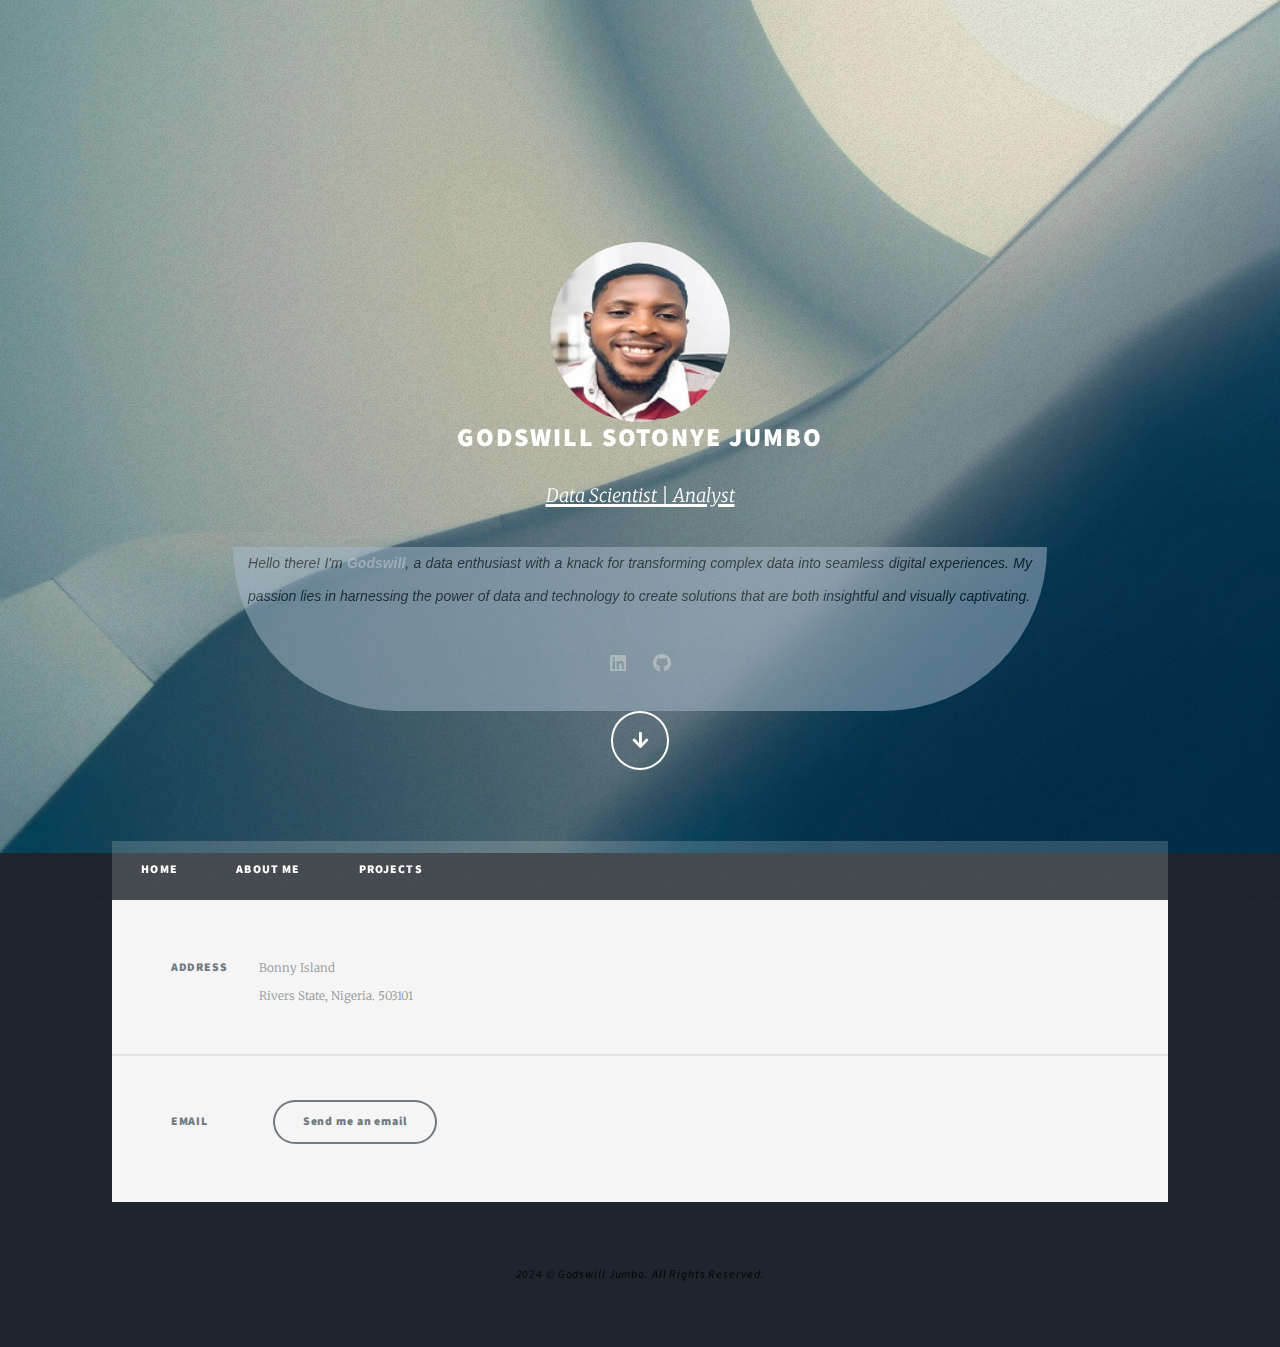
==== commit 1b83d5cb: "Add files via upload" ====
--- a/index.html
+++ b/index.html
@@ -17,17 +17,15 @@
 						<div class="round-frame">
 							<img src="images/GodswillJumbo.jpg" alt="profile_photo" />
 						</div>
-						<h2>Godswill Sotonye Jumbo<br/>
-						Portfolio</h2>
+						<h2>Godswill Sotonye Jumbo</h2>
 						<p style="text-decoration: underline;
-						text-decoration-thickness: 3px;">Data Analyst | Front-end Web developer</p>
+						text-decoration-thickness: 3px;">Data Scientist | Analyst</p>
 						<div style="
-						Background-color: #000; opacity: 0.5; 
+						Background-color: #abc; opacity: 0.5; color: black;
 						font-size: 14px; font-style: italic; font-family: Verdana, Geneva, Tahoma, sans-serif;
-						width: 70%; text-align: justify; padding: 15px; 
-						border-top-right-radius: 60px; border-bottom-left-radius: 60px; ">					
-						Hello there! I'm <b>Godswill</b>, a data enthusiast and frontend web developer
-							with a knack for transforming complex data into seamless digital experiences.
+						width: 70%; text-align: justify; padding-left: 15px; padding-right: 15px;
+						border-radius: 1px 1px 180px 180px;">					
+						Hello there! I'm <b>Godswill</b>, a data enthusiast	with a knack for transforming complex data into seamless digital experiences.
 							My passion lies in harnessing the power of data and technology to create solutions
 							that are both insightful and visually captivating.
 							<br/><br/>
